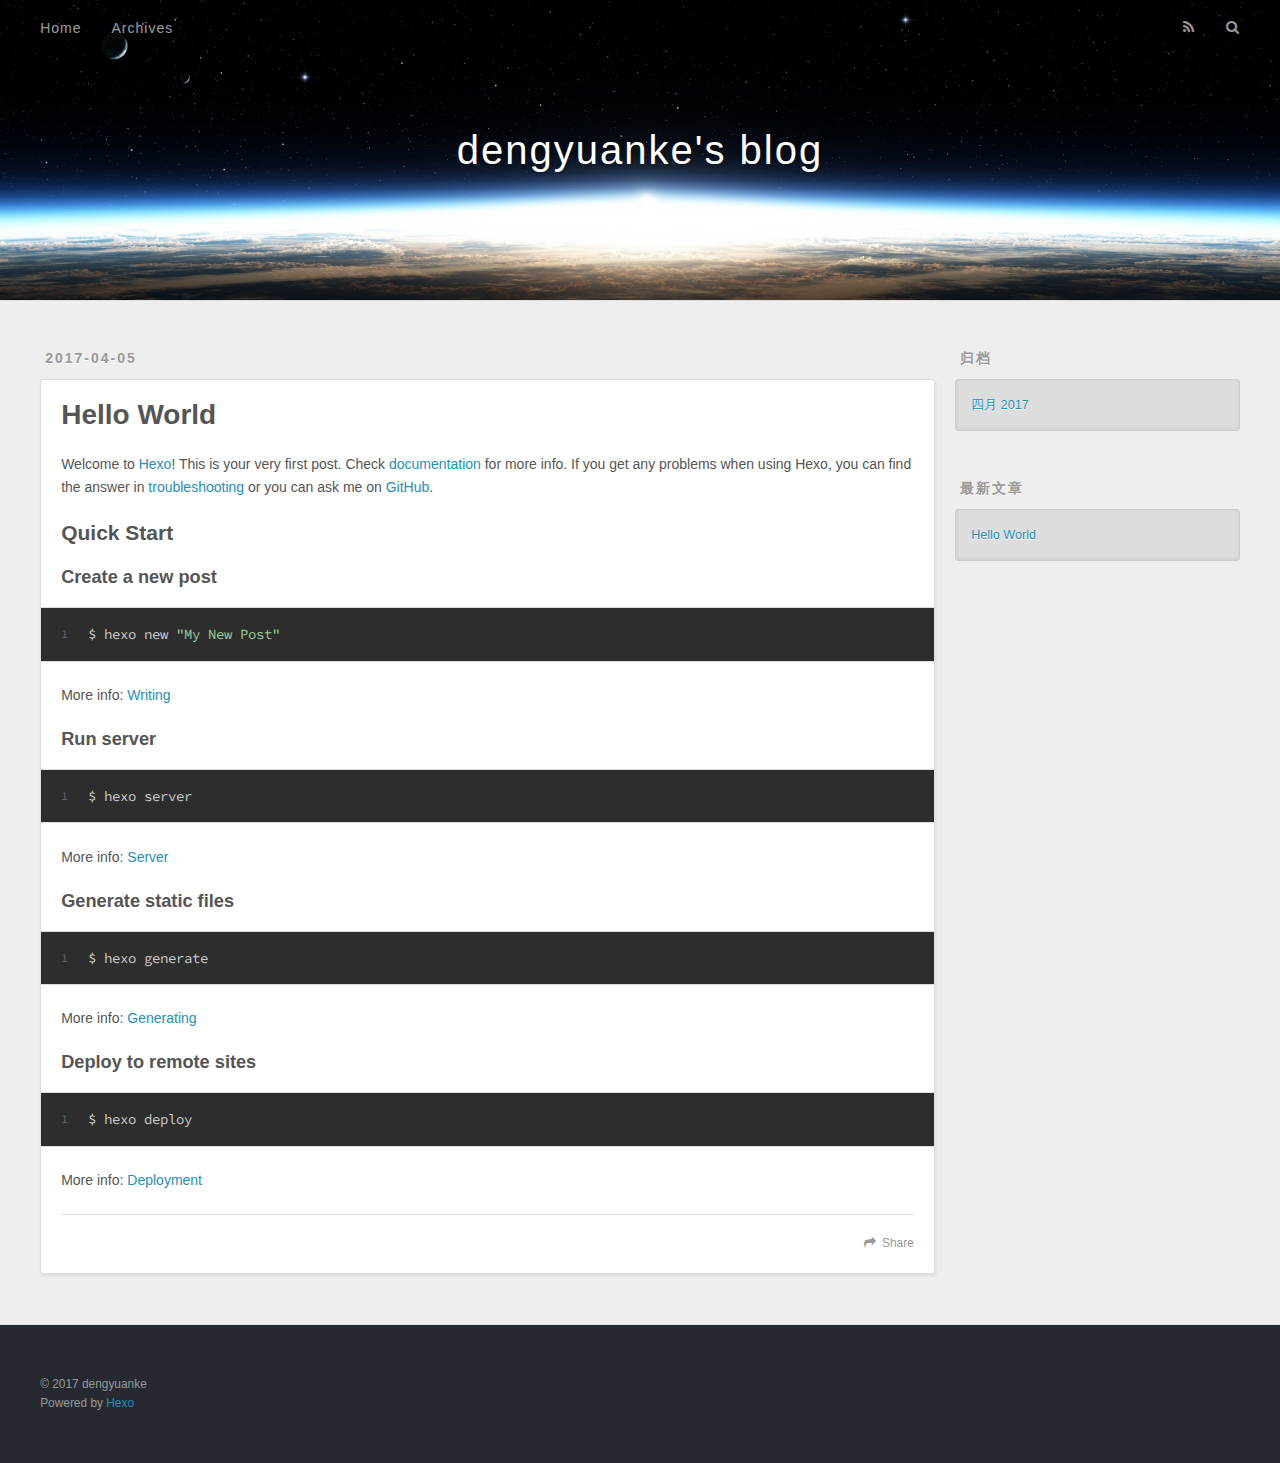
==== index.html @ 8c896b86 "Site updated: 2017-04-06 09:21:18" ====
<!DOCTYPE html>
<html>
<head>
  <meta charset="utf-8">
  
  <title>dengyuanke&#39;s blog</title>
  <meta name="viewport" content="width=device-width, initial-scale=1, maximum-scale=1">
  <meta property="og:type" content="website">
<meta property="og:title" content="dengyuanke's blog">
<meta property="og:url" content="http://yoursite.com/index.html">
<meta property="og:site_name" content="dengyuanke's blog">
<meta name="twitter:card" content="summary">
<meta name="twitter:title" content="dengyuanke's blog">
  
    <link rel="alternate" href="/atom.xml" title="dengyuanke&#39;s blog" type="application/atom+xml">
  
  
    <link rel="icon" href="/favicon.png">
  
  
    <link href="//fonts.googleapis.com/css?family=Source+Code+Pro" rel="stylesheet" type="text/css">
  
  <link rel="stylesheet" href="/css/style.css">
  

</head>

<body>
  <div id="container">
    <div id="wrap">
      <header id="header">
  <div id="banner"></div>
  <div id="header-outer" class="outer">
    <div id="header-title" class="inner">
      <h1 id="logo-wrap">
        <a href="/" id="logo">dengyuanke&#39;s blog</a>
      </h1>
      
    </div>
    <div id="header-inner" class="inner">
      <nav id="main-nav">
        <a id="main-nav-toggle" class="nav-icon"></a>
        
          <a class="main-nav-link" href="/">Home</a>
        
          <a class="main-nav-link" href="/archives">Archives</a>
        
      </nav>
      <nav id="sub-nav">
        
          <a id="nav-rss-link" class="nav-icon" href="/atom.xml" title="RSS Feed"></a>
        
        <a id="nav-search-btn" class="nav-icon" title="搜索"></a>
      </nav>
      <div id="search-form-wrap">
        <form action="//google.com/search" method="get" accept-charset="UTF-8" class="search-form"><input type="search" name="q" class="search-form-input" placeholder="Search"><button type="submit" class="search-form-submit">&#xF002;</button><input type="hidden" name="sitesearch" value="http://yoursite.com"></form>
      </div>
    </div>
  </div>
</header>
      <div class="outer">
        <section id="main">
  
    <article id="post-hello-world" class="article article-type-post" itemscope itemprop="blogPost">
  <div class="article-meta">
    <a href="/2017/04/05/hello-world/" class="article-date">
  <time datetime="2017-04-05T07:51:53.000Z" itemprop="datePublished">2017-04-05</time>
</a>
    
  </div>
  <div class="article-inner">
    
    
      <header class="article-header">
        
  
    <h1 itemprop="name">
      <a class="article-title" href="/2017/04/05/hello-world/">Hello World</a>
    </h1>
  

      </header>
    
    <div class="article-entry" itemprop="articleBody">
      
        <p>Welcome to <a href="https://hexo.io/" target="_blank" rel="external">Hexo</a>! This is your very first post. Check <a href="https://hexo.io/docs/" target="_blank" rel="external">documentation</a> for more info. If you get any problems when using Hexo, you can find the answer in <a href="https://hexo.io/docs/troubleshooting.html" target="_blank" rel="external">troubleshooting</a> or you can ask me on <a href="https://github.com/hexojs/hexo/issues" target="_blank" rel="external">GitHub</a>.</p>
<h2 id="Quick-Start"><a href="#Quick-Start" class="headerlink" title="Quick Start"></a>Quick Start</h2><h3 id="Create-a-new-post"><a href="#Create-a-new-post" class="headerlink" title="Create a new post"></a>Create a new post</h3><figure class="highlight bash"><table><tr><td class="gutter"><pre><div class="line">1</div></pre></td><td class="code"><pre><div class="line">$ hexo new <span class="string">"My New Post"</span></div></pre></td></tr></table></figure>
<p>More info: <a href="https://hexo.io/docs/writing.html" target="_blank" rel="external">Writing</a></p>
<h3 id="Run-server"><a href="#Run-server" class="headerlink" title="Run server"></a>Run server</h3><figure class="highlight bash"><table><tr><td class="gutter"><pre><div class="line">1</div></pre></td><td class="code"><pre><div class="line">$ hexo server</div></pre></td></tr></table></figure>
<p>More info: <a href="https://hexo.io/docs/server.html" target="_blank" rel="external">Server</a></p>
<h3 id="Generate-static-files"><a href="#Generate-static-files" class="headerlink" title="Generate static files"></a>Generate static files</h3><figure class="highlight bash"><table><tr><td class="gutter"><pre><div class="line">1</div></pre></td><td class="code"><pre><div class="line">$ hexo generate</div></pre></td></tr></table></figure>
<p>More info: <a href="https://hexo.io/docs/generating.html" target="_blank" rel="external">Generating</a></p>
<h3 id="Deploy-to-remote-sites"><a href="#Deploy-to-remote-sites" class="headerlink" title="Deploy to remote sites"></a>Deploy to remote sites</h3><figure class="highlight bash"><table><tr><td class="gutter"><pre><div class="line">1</div></pre></td><td class="code"><pre><div class="line">$ hexo deploy</div></pre></td></tr></table></figure>
<p>More info: <a href="https://hexo.io/docs/deployment.html" target="_blank" rel="external">Deployment</a></p>

      
    </div>
    <footer class="article-footer">
      <a data-url="http://yoursite.com/2017/04/05/hello-world/" data-id="cj14oiwhb0000ci9p1jwxbel7" class="article-share-link">Share</a>
      
      
    </footer>
  </div>
  
</article>


  

</section>
        
          <aside id="sidebar">
  
    

  
    

  
    
  
    
  <div class="widget-wrap">
    <h3 class="widget-title">归档</h3>
    <div class="widget">
      <ul class="archive-list"><li class="archive-list-item"><a class="archive-list-link" href="/archives/2017/04/">四月 2017</a></li></ul>
    </div>
  </div>


  
    
  <div class="widget-wrap">
    <h3 class="widget-title">最新文章</h3>
    <div class="widget">
      <ul>
        
          <li>
            <a href="/2017/04/05/hello-world/">Hello World</a>
          </li>
        
      </ul>
    </div>
  </div>

  
</aside>
        
      </div>
      <footer id="footer">
  
  <div class="outer">
    <div id="footer-info" class="inner">
      &copy; 2017 dengyuanke<br>
      Powered by <a href="http://hexo.io/" target="_blank">Hexo</a>
    </div>
  </div>
</footer>
    </div>
    <nav id="mobile-nav">
  
    <a href="/" class="mobile-nav-link">Home</a>
  
    <a href="/archives" class="mobile-nav-link">Archives</a>
  
</nav>
    

<script src="//ajax.googleapis.com/ajax/libs/jquery/2.0.3/jquery.min.js"></script>


  <link rel="stylesheet" href="/fancybox/jquery.fancybox.css">
  <script src="/fancybox/jquery.fancybox.pack.js"></script>


<script src="/js/script.js"></script>

  </div>
</body>
</html>
---- css/style.css ----
body {
  width: 100%;
}
body:before,
body:after {
  content: "";
  display: table;
}
body:after {
  clear: both;
}
html,
body,
div,
span,
applet,
object,
iframe,
h1,
h2,
h3,
h4,
h5,
h6,
p,
blockquote,
pre,
a,
abbr,
acronym,
address,
big,
cite,
code,
del,
dfn,
em,
img,
ins,
kbd,
q,
s,
samp,
small,
strike,
strong,
sub,
sup,
tt,
var,
dl,
dt,
dd,
ol,
ul,
li,
fieldset,
form,
label,
legend,
table,
caption,
tbody,
tfoot,
thead,
tr,
th,
td {
  margin: 0;
  padding: 0;
  border: 0;
  outline: 0;
  font-weight: inherit;
  font-style: inherit;
  font-family: inherit;
  font-size: 100%;
  vertical-align: baseline;
}
body {
  line-height: 1;
  color: #000;
  background: #fff;
}
ol,
ul {
  list-style: none;
}
table {
  border-collapse: separate;
  border-spacing: 0;
  vertical-align: middle;
}
caption,
th,
td {
  text-align: left;
  font-weight: normal;
  vertical-align: middle;
}
a img {
  border: none;
}
input,
button {
  margin: 0;
  padding: 0;
}
input::-moz-focus-inner,
button::-moz-focus-inner {
  border: 0;
  padding: 0;
}
@font-face {
  font-family: FontAwesome;
  font-style: normal;
  font-weight: normal;
  src: url("fonts/fontawesome-webfont.eot?v=#4.0.3");
  src: url("fonts/fontawesome-webfont.eot?#iefix&v=#4.0.3") format("embedded-opentype"), url("fonts/fontawesome-webfont.woff?v=#4.0.3") format("woff"), url("fonts/fontawesome-webfont.ttf?v=#4.0.3") format("truetype"), url("fonts/fontawesome-webfont.svg#fontawesomeregular?v=#4.0.3") format("svg");
}
html,
body,
#container {
  height: 100%;
}
body {
  background: #eee;
  font: 14px "Helvetica Neue", Helvetica, Arial, sans-serif;
  -webkit-text-size-adjust: 100%;
}
.outer {
  max-width: 1220px;
  margin: 0 auto;
  padding: 0 20px;
}
.outer:before,
.outer:after {
  content: "";
  display: table;
}
.outer:after {
  clear: both;
}
.inner {
  display: inline;
  float: left;
  width: 98.33333333333333%;
  margin: 0 0.833333333333333%;
}
.left,
.alignleft {
  float: left;
}
.right,
.alignright {
  float: right;
}
.clear {
  clear: both;
}
#container {
  position: relative;
}
.mobile-nav-on {
  overflow: hidden;
}
#wrap {
  height: 100%;
  width: 100%;
  position: absolute;
  top: 0;
  left: 0;
  -webkit-transition: 0.2s ease-out;
  -moz-transition: 0.2s ease-out;
  -ms-transition: 0.2s ease-out;
  transition: 0.2s ease-out;
  z-index: 1;
  background: #eee;
}
.mobile-nav-on #wrap {
  left: 280px;
}
@media screen and (min-width: 768px) {
  #main {
    display: inline;
    float: left;
    width: 73.33333333333333%;
    margin: 0 0.833333333333333%;
  }
}
.article-date,
.article-category-link,
.archive-year,
.widget-title {
  text-decoration: none;
  text-transform: uppercase;
  letter-spacing: 2px;
  color: #999;
  margin-bottom: 1em;
  margin-left: 5px;
  line-height: 1em;
  text-shadow: 0 1px #fff;
  font-weight: bold;
}
.article-inner,
.archive-article-inner {
  background: #fff;
  -webkit-box-shadow: 1px 2px 3px #ddd;
  box-shadow: 1px 2px 3px #ddd;
  border: 1px solid #ddd;
  border-radius: 3px;
}
.article-entry h1,
.widget h1 {
  font-size: 2em;
}
.article-entry h2,
.widget h2 {
  font-size: 1.5em;
}
.article-entry h3,
.widget h3 {
  font-size: 1.3em;
}
.article-entry h4,
.widget h4 {
  font-size: 1.2em;
}
.article-entry h5,
.widget h5 {
  font-size: 1em;
}
.article-entry h6,
.widget h6 {
  font-size: 1em;
  color: #999;
}
.article-entry hr,
.widget hr {
  border: 1px dashed #ddd;
}
.article-entry strong,
.widget strong {
  font-weight: bold;
}
.article-entry em,
.widget em,
.article-entry cite,
.widget cite {
  font-style: italic;
}
.article-entry sup,
.widget sup,
.article-entry sub,
.widget sub {
  font-size: 0.75em;
  line-height: 0;
  position: relative;
  vertical-align: baseline;
}
.article-entry sup,
.widget sup {
  top: -0.5em;
}
.article-entry sub,
.widget sub {
  bottom: -0.2em;
}
.article-entry small,
.widget small {
  font-size: 0.85em;
}
.article-entry acronym,
.widget acronym,
.article-entry abbr,
.widget abbr {
  border-bottom: 1px dotted;
}
.article-entry ul,
.widget ul,
.article-entry ol,
.widget ol,
.article-entry dl,
.widget dl {
  margin: 0 20px;
  line-height: 1.6em;
}
.article-entry ul ul,
.widget ul ul,
.article-entry ol ul,
.widget ol ul,
.article-entry ul ol,
.widget ul ol,
.article-entry ol ol,
.widget ol ol {
  margin-top: 0;
  margin-bottom: 0;
}
.article-entry ul,
.widget ul {
  list-style: disc;
}
.article-entry ol,
.widget ol {
  list-style: decimal;
}
.article-entry dt,
.widget dt {
  font-weight: bold;
}
#header {
  height: 300px;
  position: relative;
  border-bottom: 1px solid #ddd;
}
#header:before,
#header:after {
  content: "";
  position: absolute;
  left: 0;
  right: 0;
  height: 40px;
}
#header:before {
  top: 0;
  background: -webkit-linear-gradient(rgba(0,0,0,0.2), transparent);
  background: -moz-linear-gradient(rgba(0,0,0,0.2), transparent);
  background: -ms-linear-gradient(rgba(0,0,0,0.2), transparent);
  background: linear-gradient(rgba(0,0,0,0.2), transparent);
}
#header:after {
  bottom: 0;
  background: -webkit-linear-gradient(transparent, rgba(0,0,0,0.2));
  background: -moz-linear-gradient(transparent, rgba(0,0,0,0.2));
  background: -ms-linear-gradient(transparent, rgba(0,0,0,0.2));
  background: linear-gradient(transparent, rgba(0,0,0,0.2));
}
#header-outer {
  height: 100%;
  position: relative;
}
#header-inner {
  position: relative;
  overflow: hidden;
}
#banner {
  position: absolute;
  top: 0;
  left: 0;
  width: 100%;
  height: 100%;
  background: url("images/banner.jpg") center #000;
  -webkit-background-size: cover;
  -moz-background-size: cover;
  background-size: cover;
  z-index: -1;
}
#header-title {
  text-align: center;
  height: 40px;
  position: absolute;
  top: 50%;
  left: 0;
  margin-top: -20px;
}
#logo,
#subtitle {
  text-decoration: none;
  color: #fff;
  font-weight: 300;
  text-shadow: 0 1px 4px rgba(0,0,0,0.3);
}
#logo {
  font-size: 40px;
  line-height: 40px;
  letter-spacing: 2px;
}
#subtitle {
  font-size: 16px;
  line-height: 16px;
  letter-spacing: 1px;
}
#subtitle-wrap {
  margin-top: 16px;
}
#main-nav {
  float: left;
  margin-left: -15px;
}
.nav-icon,
.main-nav-link {
  float: left;
  color: #fff;
  opacity: 0.6;
  text-decoration: none;
  text-shadow: 0 1px rgba(0,0,0,0.2);
  -webkit-transition: opacity 0.2s;
  -moz-transition: opacity 0.2s;
  -ms-transition: opacity 0.2s;
  transition: opacity 0.2s;
  display: block;
  padding: 20px 15px;
}
.nav-icon:hover,
.main-nav-link:hover {
  opacity: 1;
}
.nav-icon {
  font-family: FontAwesome;
  text-align: center;
  font-size: 14px;
  width: 14px;
  height: 14px;
  padding: 20px 15px;
  position: relative;
  cursor: pointer;
}
.main-nav-link {
  font-weight: 300;
  letter-spacing: 1px;
}
@media screen and (max-width: 479px) {
  .main-nav-link {
    display: none;
  }
}
#main-nav-toggle {
  display: none;
}
#main-nav-toggle:before {
  content: "\f0c9";
}
@media screen and (max-width: 479px) {
  #main-nav-toggle {
    display: block;
  }
}
#sub-nav {
  float: right;
  margin-right: -15px;
}
#nav-rss-link:before {
  content: "\f09e";
}
#nav-search-btn:before {
  content: "\f002";
}
#search-form-wrap {
  position: absolute;
  top: 15px;
  width: 150px;
  height: 30px;
  right: -150px;
  opacity: 0;
  -webkit-transition: 0.2s ease-out;
  -moz-transition: 0.2s ease-out;
  -ms-transition: 0.2s ease-out;
  transition: 0.2s ease-out;
}
#search-form-wrap.on {
  opacity: 1;
  right: 0;
}
@media screen and (max-width: 479px) {
  #search-form-wrap {
    width: 100%;
    right: -100%;
  }
}
.search-form {
  position: absolute;
  top: 0;
  left: 0;
  right: 0;
  background: #fff;
  padding: 5px 15px;
  border-radius: 15px;
  -webkit-box-shadow: 0 0 10px rgba(0,0,0,0.3);
  box-shadow: 0 0 10px rgba(0,0,0,0.3);
}
.search-form-input {
  border: none;
  background: none;
  color: #555;
  width: 100%;
  font: 13px "Helvetica Neue", Helvetica, Arial, sans-serif;
  outline: none;
}
.search-form-input::-webkit-search-results-decoration,
.search-form-input::-webkit-search-cancel-button {
  -webkit-appearance: none;
}
.search-form-submit {
  position: absolute;
  top: 50%;
  right: 10px;
  margin-top: -7px;
  font: 13px FontAwesome;
  border: none;
  background: none;
  color: #bbb;
  cursor: pointer;
}
.search-form-submit:hover,
.search-form-submit:focus {
  color: #777;
}
.article {
  margin: 50px 0;
}
.article-inner {
  overflow: hidden;
}
.article-meta:before,
.article-meta:after {
  content: "";
  display: table;
}
.article-meta:after {
  clear: both;
}
.article-date {
  float: left;
}
.article-category {
  float: left;
  line-height: 1em;
  color: #ccc;
  text-shadow: 0 1px #fff;
  margin-left: 8px;
}
.article-category:before {
  content: "\2022";
}
.article-category-link {
  margin: 0 12px 1em;
}
.article-header {
  padding: 20px 20px 0;
}
.article-title {
  text-decoration: none;
  font-size: 2em;
  font-weight: bold;
  color: #555;
  line-height: 1.1em;
  -webkit-transition: color 0.2s;
  -moz-transition: color 0.2s;
  -ms-transition: color 0.2s;
  transition: color 0.2s;
}
a.article-title:hover {
  color: #258fb8;
}
.article-entry {
  color: #555;
  padding: 0 20px;
}
.article-entry:before,
.article-entry:after {
  content: "";
  display: table;
}
.article-entry:after {
  clear: both;
}
.article-entry p,
.article-entry table {
  line-height: 1.6em;
  margin: 1.6em 0;
}
.article-entry h1,
.article-entry h2,
.article-entry h3,
.article-entry h4,
.article-entry h5,
.article-entry h6 {
  font-weight: bold;
}
.article-entry h1,
.article-entry h2,
.article-entry h3,
.article-entry h4,
.article-entry h5,
.article-entry h6 {
  line-height: 1.1em;
  margin: 1.1em 0;
}
.article-entry a {
  color: #258fb8;
  text-decoration: none;
}
.article-entry a:hover {
  text-decoration: underline;
}
.article-entry ul,
.article-entry ol,
.article-entry dl {
  margin-top: 1.6em;
  margin-bottom: 1.6em;
}
.article-entry img,
.article-entry video {
  max-width: 100%;
  height: auto;
  display: block;
  margin: auto;
}
.article-entry iframe {
  border: none;
}
.article-entry table {
  width: 100%;
  border-collapse: collapse;
  border-spacing: 0;
}
.article-entry th {
  font-weight: bold;
  border-bottom: 3px solid #ddd;
  padding-bottom: 0.5em;
}
.article-entry td {
  border-bottom: 1px solid #ddd;
  padding: 10px 0;
}
.article-entry blockquote {
  font-family: Georgia, "Times New Roman", serif;
  font-size: 1.4em;
  margin: 1.6em 20px;
  text-align: center;
}
.article-entry blockquote footer {
  font-size: 14px;
  margin: 1.6em 0;
  font-family: "Helvetica Neue", Helvetica, Arial, sans-serif;
}
.article-entry blockquote footer cite:before {
  content: "—";
  padding: 0 0.5em;
}
.article-entry .pullquote {
  text-align: left;
  width: 45%;
  margin: 0;
}
.article-entry .pullquote.left {
  margin-left: 0.5em;
  margin-right: 1em;
}
.article-entry .pullquote.right {
  margin-right: 0.5em;
  margin-left: 1em;
}
.article-entry .caption {
  color: #999;
  display: block;
  font-size: 0.9em;
  margin-top: 0.5em;
  position: relative;
  text-align: center;
}
.article-entry .video-container {
  position: relative;
  padding-top: 56.25%;
  height: 0;
  overflow: hidden;
}
.article-entry .video-container iframe,
.article-entry .video-container object,
.article-entry .video-container embed {
  position: absolute;
  top: 0;
  left: 0;
  width: 100%;
  height: 100%;
  margin-top: 0;
}
.article-more-link a {
  display: inline-block;
  line-height: 1em;
  padding: 6px 15px;
  border-radius: 15px;
  background: #eee;
  color: #999;
  text-shadow: 0 1px #fff;
  text-decoration: none;
}
.article-more-link a:hover {
  background: #258fb8;
  color: #fff;
  text-decoration: none;
  text-shadow: 0 1px #1e7293;
}
.article-footer {
  font-size: 0.85em;
  line-height: 1.6em;
  border-top: 1px solid #ddd;
  padding-top: 1.6em;
  margin: 0 20px 20px;
}
.article-footer:before,
.article-footer:after {
  content: "";
  display: table;
}
.article-footer:after {
  clear: both;
}
.article-footer a {
  color: #999;
  text-decoration: none;
}
.article-footer a:hover {
  color: #555;
}
.article-tag-list-item {
  float: left;
  margin-right: 10px;
}
.article-tag-list-link:before {
  content: "#";
}
.article-comment-link {
  float: right;
}
.article-comment-link:before {
  content: "\f075";
  font-family: FontAwesome;
  padding-right: 8px;
}
.article-share-link {
  cursor: pointer;
  float: right;
  margin-left: 20px;
}
.article-share-link:before {
  content: "\f064";
  font-family: FontAwesome;
  padding-right: 6px;
}
#article-nav {
  position: relative;
}
#article-nav:before,
#article-nav:after {
  content: "";
  display: table;
}
#article-nav:after {
  clear: both;
}
@media screen and (min-width: 768px) {
  #article-nav {
    margin: 50px 0;
  }
  #article-nav:before {
    width: 8px;
    height: 8px;
    position: absolute;
    top: 50%;
    left: 50%;
    margin-top: -4px;
    margin-left: -4px;
    content: "";
    border-radius: 50%;
    background: #ddd;
    -webkit-box-shadow: 0 1px 2px #fff;
    box-shadow: 0 1px 2px #fff;
  }
}
.article-nav-link-wrap {
  text-decoration: none;
  text-shadow: 0 1px #fff;
  color: #999;
  -webkit-box-sizing: border-box;
  -moz-box-sizing: border-box;
  box-sizing: border-box;
  margin-top: 50px;
  text-align: center;
  display: block;
}
.article-nav-link-wrap:hover {
  color: #555;
}
@media screen and (min-width: 768px) {
  .article-nav-link-wrap {
    width: 50%;
    margin-top: 0;
  }
}
@media screen and (min-width: 768px) {
  #article-nav-newer {
    float: left;
    text-align: right;
    padding-right: 20px;
  }
}
@media screen and (min-width: 768px) {
  #article-nav-older {
    float: right;
    text-align: left;
    padding-left: 20px;
  }
}
.article-nav-caption {
  text-transform: uppercase;
  letter-spacing: 2px;
  color: #ddd;
  line-height: 1em;
  font-weight: bold;
}
#article-nav-newer .article-nav-caption {
  margin-right: -2px;
}
.article-nav-title {
  font-size: 0.85em;
  line-height: 1.6em;
  margin-top: 0.5em;
}
.article-share-box {
  position: absolute;
  display: none;
  background: #fff;
  -webkit-box-shadow: 1px 2px 10px rgba(0,0,0,0.2);
  box-shadow: 1px 2px 10px rgba(0,0,0,0.2);
  border-radius: 3px;
  margin-left: -145px;
  overflow: hidden;
  z-index: 1;
}
.article-share-box.on {
  display: block;
}
.article-share-input {
  width: 100%;
  background: none;
  -webkit-box-sizing: border-box;
  -moz-box-sizing: border-box;
  box-sizing: border-box;
  font: 14px "Helvetica Neue", Helvetica, Arial, sans-serif;
  padding: 0 15px;
  color: #555;
  outline: none;
  border: 1px solid #ddd;
  border-radius: 3px 3px 0 0;
  height: 36px;
  line-height: 36px;
}
.article-share-links {
  background: #eee;
}
.article-share-links:before,
.article-share-links:after {
  content: "";
  display: table;
}
.article-share-links:after {
  clear: both;
}
.article-share-twitter,
.article-share-facebook,
.article-share-pinterest,
.article-share-google {
  width: 50px;
  height: 36px;
  display: block;
  float: left;
  position: relative;
  color: #999;
  text-shadow: 0 1px #fff;
}
.article-share-twitter:before,
.article-share-facebook:before,
.article-share-pinterest:before,
.article-share-google:before {
  font-size: 20px;
  font-family: FontAwesome;
  width: 20px;
  height: 20px;
  position: absolute;
  top: 50%;
  left: 50%;
  margin-top: -10px;
  margin-left: -10px;
  text-align: center;
}
.article-share-twitter:hover,
.article-share-facebook:hover,
.article-share-pinterest:hover,
.article-share-google:hover {
  color: #fff;
}
.article-share-twitter:before {
  content: "\f099";
}
.article-share-twitter:hover {
  background: #00aced;
  text-shadow: 0 1px #008abe;
}
.article-share-facebook:before {
  content: "\f09a";
}
.article-share-facebook:hover {
  background: #3b5998;
  text-shadow: 0 1px #2f477a;
}
.article-share-pinterest:before {
  content: "\f0d2";
}
.article-share-pinterest:hover {
  background: #cb2027;
  text-shadow: 0 1px #a21a1f;
}
.article-share-google:before {
  content: "\f0d5";
}
.article-share-google:hover {
  background: #dd4b39;
  text-shadow: 0 1px #be3221;
}
.article-gallery {
  background: #000;
  position: relative;
}
.article-gallery-photos {
  position: relative;
  overflow: hidden;
}
.article-gallery-img {
  display: none;
  max-width: 100%;
}
.article-gallery-img:first-child {
  display: block;
}
.article-gallery-img.loaded {
  position: absolute;
  display: block;
}
.article-gallery-img img {
  display: block;
  max-width: 100%;
  margin: 0 auto;
}
#comments {
  background: #fff;
  -webkit-box-shadow: 1px 2px 3px #ddd;
  box-shadow: 1px 2px 3px #ddd;
  padding: 20px;
  border: 1px solid #ddd;
  border-radius: 3px;
  margin: 50px 0;
}
#comments a {
  color: #258fb8;
}
.archives-wrap {
  margin: 50px 0;
}
.archives:before,
.archives:after {
  content: "";
  display: table;
}
.archives:after {
  clear: both;
}
.archive-year-wrap {
  margin-bottom: 1em;
}
.archives {
  -webkit-column-gap: 10px;
  -moz-column-gap: 10px;
  column-gap: 10px;
}
@media screen and (min-width: 480px) and (max-width: 767px) {
  .archives {
    -webkit-column-count: 2;
    -moz-column-count: 2;
    column-count: 2;
  }
}
@media screen and (min-width: 768px) {
  .archives {
    -webkit-column-count: 3;
    -moz-column-count: 3;
    column-count: 3;
  }
}
.archive-article {
  -webkit-column-break-inside: avoid;
  page-break-inside: avoid;
  overflow: hidden;
  break-inside: avoid-column;
}
.archive-article-inner {
  padding: 10px;
  margin-bottom: 15px;
}
.archive-article-title {
  text-decoration: none;
  font-weight: bold;
  color: #555;
  -webkit-transition: color 0.2s;
  -moz-transition: color 0.2s;
  -ms-transition: color 0.2s;
  transition: color 0.2s;
  line-height: 1.6em;
}
.archive-article-title:hover {
  color: #258fb8;
}
.archive-article-footer {
  margin-top: 1em;
}
.archive-article-date {
  color: #999;
  text-decoration: none;
  font-size: 0.85em;
  line-height: 1em;
  margin-bottom: 0.5em;
  display: block;
}
#page-nav {
  margin: 50px auto;
  background: #fff;
  -webkit-box-shadow: 1px 2px 3px #ddd;
  box-shadow: 1px 2px 3px #ddd;
  border: 1px solid #ddd;
  border-radius: 3px;
  text-align: center;
  color: #999;
  overflow: hidden;
}
#page-nav:before,
#page-nav:after {
  content: "";
  display: table;
}
#page-nav:after {
  clear: both;
}
#page-nav a,
#page-nav span {
  padding: 10px 20px;
  line-height: 1;
  height: 2ex;
}
#page-nav a {
  color: #999;
  text-decoration: none;
}
#page-nav a:hover {
  background: #999;
  color: #fff;
}
#page-nav .prev {
  float: left;
}
#page-nav .next {
  float: right;
}
#page-nav .page-number {
  display: inline-block;
}
@media screen and (max-width: 479px) {
  #page-nav .page-number {
    display: none;
  }
}
#page-nav .current {
  color: #555;
  font-weight: bold;
}
#page-nav .space {
  color: #ddd;
}
#footer {
  background: #262a30;
  padding: 50px 0;
  border-top: 1px solid #ddd;
  color: #999;
}
#footer a {
  color: #258fb8;
  text-decoration: none;
}
#footer a:hover {
  text-decoration: underline;
}
#footer-info {
  line-height: 1.6em;
  font-size: 0.85em;
}
.article-entry pre,
.article-entry .highlight {
  background: #2d2d2d;
  margin: 0 -20px;
  padding: 15px 20px;
  border-style: solid;
  border-color: #ddd;
  border-width: 1px 0;
  overflow: auto;
  color: #ccc;
  line-height: 22.400000000000002px;
}
.article-entry .highlight .gutter pre,
.article-entry .gist .gist-file .gist-data .line-numbers {
  color: #666;
  font-size: 0.85em;
}
.article-entry pre,
.article-entry code {
  font-family: "Source Code Pro", Consolas, Monaco, Menlo, Consolas, monospace;
}
.article-entry code {
  background: #eee;
  text-shadow: 0 1px #fff;
  padding: 0 0.3em;
}
.article-entry pre code {
  background: none;
  text-shadow: none;
  padding: 0;
}
.article-entry .highlight pre {
  border: none;
  margin: 0;
  padding: 0;
}
.article-entry .highlight table {
  margin: 0;
  width: auto;
}
.article-entry .highlight td {
  border: none;
  padding: 0;
}
.article-entry .highlight figcaption {
  font-size: 0.85em;
  color: #999;
  line-height: 1em;
  margin-bottom: 1em;
}
.article-entry .highlight figcaption:before,
.article-entry .highlight figcaption:after {
  content: "";
  display: table;
}
.article-entry .highlight figcaption:after {
  clear: both;
}
.article-entry .highlight figcaption a {
  float: right;
}
.article-entry .highlight .gutter pre {
  text-align: right;
  padding-right: 20px;
}
.article-entry .highlight .line {
  height: 22.400000000000002px;
}
.article-entry .highlight .line.marked {
  background: #515151;
}
.article-entry .gist {
  margin: 0 -20px;
  border-style: solid;
  border-color: #ddd;
  border-width: 1px 0;
  background: #2d2d2d;
  padding: 15px 20px 15px 0;
}
.article-entry .gist .gist-file {
  border: none;
  font-family: "Source Code Pro", Consolas, Monaco, Menlo, Consolas, monospace;
  margin: 0;
}
.article-entry .gist .gist-file .gist-data {
  background: none;
  border: none;
}
.article-entry .gist .gist-file .gist-data .line-numbers {
  background: none;
  border: none;
  padding: 0 20px 0 0;
}
.article-entry .gist .gist-file .gist-data .line-data {
  padding: 0 !important;
}
.article-entry .gist .gist-file .highlight {
  margin: 0;
  padding: 0;
  border: none;
}
.article-entry .gist .gist-file .gist-meta {
  background: #2d2d2d;
  color: #999;
  font: 0.85em "Helvetica Neue", Helvetica, Arial, sans-serif;
  text-shadow: 0 0;
  padding: 0;
  margin-top: 1em;
  margin-left: 20px;
}
.article-entry .gist .gist-file .gist-meta a {
  color: #258fb8;
  font-weight: normal;
}
.article-entry .gist .gist-file .gist-meta a:hover {
  text-decoration: underline;
}
pre .comment,
pre .title {
  color: #999;
}
pre .variable,
pre .attribute,
pre .tag,
pre .regexp,
pre .ruby .constant,
pre .xml .tag .title,
pre .xml .pi,
pre .xml .doctype,
pre .html .doctype,
pre .css .id,
pre .css .class,
pre .css .pseudo {
  color: #f2777a;
}
pre .number,
pre .preprocessor,
pre .built_in,
pre .literal,
pre .params,
pre .constant {
  color: #f99157;
}
pre .class,
pre .ruby .class .title,
pre .css .rules .attribute {
  color: #9c9;
}
pre .string,
pre .value,
pre .inheritance,
pre .header,
pre .ruby .symbol,
pre .xml .cdata {
  color: #9c9;
}
pre .css .hexcolor {
  color: #6cc;
}
pre .function,
pre .python .decorator,
pre .python .title,
pre .ruby .function .title,
pre .ruby .title .keyword,
pre .perl .sub,
pre .javascript .title,
pre .coffeescript .title {
  color: #69c;
}
pre .keyword,
pre .javascript .function {
  color: #c9c;
}
@media screen and (max-width: 479px) {
  #mobile-nav {
    position: absolute;
    top: 0;
    left: 0;
    width: 280px;
    height: 100%;
    background: #191919;
    border-right: 1px solid #fff;
  }
}
@media screen and (max-width: 479px) {
  .mobile-nav-link {
    display: block;
    color: #999;
    text-decoration: none;
    padding: 15px 20px;
    font-weight: bold;
  }
  .mobile-nav-link:hover {
    color: #fff;
  }
}
@media screen and (min-width: 768px) {
  #sidebar {
    display: inline;
    float: left;
    width: 23.333333333333332%;
    margin: 0 0.833333333333333%;
  }
}
.widget-wrap {
  margin: 50px 0;
}
.widget {
  color: #777;
  text-shadow: 0 1px #fff;
  background: #ddd;
  -webkit-box-shadow: 0 -1px 4px #ccc inset;
  box-shadow: 0 -1px 4px #ccc inset;
  border: 1px solid #ccc;
  padding: 15px;
  border-radius: 3px;
}
.widget a {
  color: #258fb8;
  text-decoration: none;
}
.widget a:hover {
  text-decoration: underline;
}
.widget ul ul,
.widget ol ul,
.widget dl ul,
.widget ul ol,
.widget ol ol,
.widget dl ol,
.widget ul dl,
.widget ol dl,
.widget dl dl {
  margin-left: 15px;
  list-style: disc;
}
.widget {
  line-height: 1.6em;
  word-wrap: break-word;
  font-size: 0.9em;
}
.widget ul,
.widget ol {
  list-style: none;
  margin: 0;
}
.widget ul ul,
.widget ol ul,
.widget ul ol,
.widget ol ol {
  margin: 0 20px;
}
.widget ul ul,
.widget ol ul {
  list-style: disc;
}
.widget ul ol,
.widget ol ol {
  list-style: decimal;
}
.category-list-count,
.tag-list-count,
.archive-list-count {
  padding-left: 5px;
  color: #999;
  font-size: 0.85em;
}
.category-list-count:before,
.tag-list-count:before,
.archive-list-count:before {
  content: "(";
}
.category-list-count:after,
.tag-list-count:after,
.archive-list-count:after {
  content: ")";
}
.tagcloud a {
  margin-right: 5px;
  display: inline-block;
}
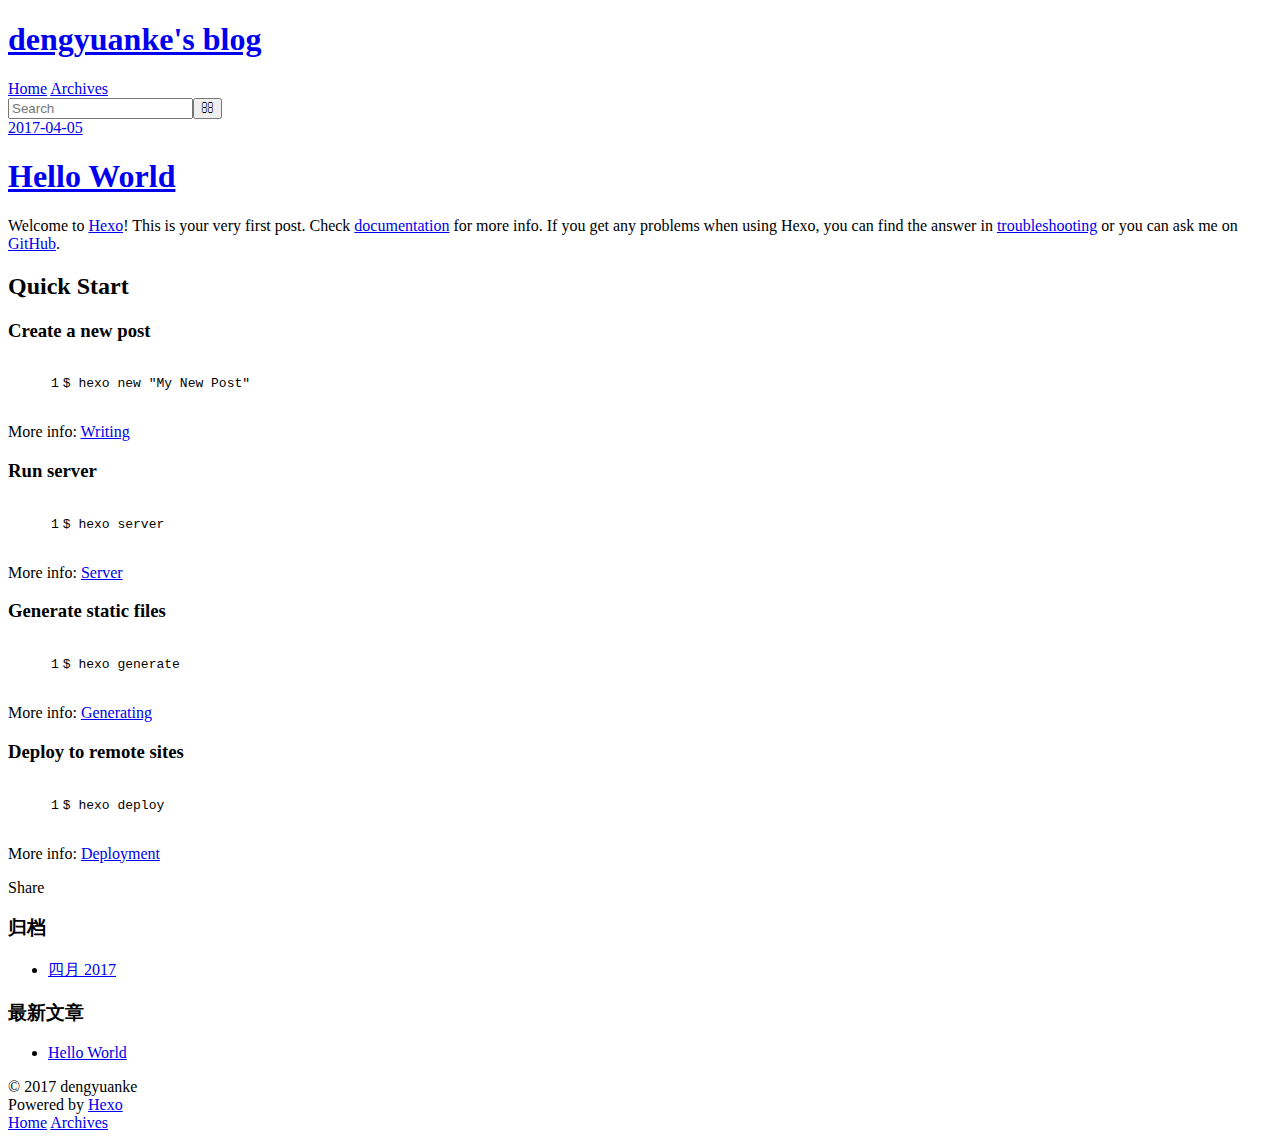
==== commit ed066882: "Site updated: 2017-04-06 10:54:25" ====
--- a/index.html
+++ b/index.html
@@ -20,7 +20,7 @@
   
     <link href="//fonts.googleapis.com/css?family=Source+Code+Pro" rel="stylesheet" type="text/css">
   
-  <link rel="stylesheet" href="/css/style.css">
+  <link rel="stylesheet" href="/blog/css/style.css">
   
 
 </head>
@@ -33,7 +33,7 @@
   <div id="header-outer" class="outer">
     <div id="header-title" class="inner">
       <h1 id="logo-wrap">
-        <a href="/" id="logo">dengyuanke&#39;s blog</a>
+        <a href="/blog/" id="logo">dengyuanke&#39;s blog</a>
       </h1>
       
     </div>
@@ -41,9 +41,9 @@
       <nav id="main-nav">
         <a id="main-nav-toggle" class="nav-icon"></a>
         
-          <a class="main-nav-link" href="/">Home</a>
+          <a class="main-nav-link" href="/blog/">Home</a>
         
-          <a class="main-nav-link" href="/archives">Archives</a>
+          <a class="main-nav-link" href="/blog/archives">Archives</a>
         
       </nav>
       <nav id="sub-nav">
@@ -63,7 +63,7 @@
   
     <article id="post-hello-world" class="article article-type-post" itemscope itemprop="blogPost">
   <div class="article-meta">
-    <a href="/2017/04/05/hello-world/" class="article-date">
+    <a href="/blog/2017/04/05/hello-world/" class="article-date">
   <time datetime="2017-04-05T07:51:53.000Z" itemprop="datePublished">2017-04-05</time>
 </a>
     
@@ -75,7 +75,7 @@
         
   
     <h1 itemprop="name">
-      <a class="article-title" href="/2017/04/05/hello-world/">Hello World</a>
+      <a class="article-title" href="/blog/2017/04/05/hello-world/">Hello World</a>
     </h1>
   
 
@@ -96,7 +96,7 @@
       
     </div>
     <footer class="article-footer">
-      <a data-url="http://yoursite.com/2017/04/05/hello-world/" data-id="cj14oiwhb0000ci9p1jwxbel7" class="article-share-link">Share</a>
+      <a data-url="http://yoursite.com/2017/04/05/hello-world/" data-id="cj15t6t150000wu9ts2yuwhds" class="article-share-link">Share</a>
       
       
     </footer>
@@ -123,7 +123,7 @@
   <div class="widget-wrap">
     <h3 class="widget-title">归档</h3>
     <div class="widget">
-      <ul class="archive-list"><li class="archive-list-item"><a class="archive-list-link" href="/archives/2017/04/">四月 2017</a></li></ul>
+      <ul class="archive-list"><li class="archive-list-item"><a class="archive-list-link" href="/blog/archives/2017/04/">四月 2017</a></li></ul>
     </div>
   </div>
 
@@ -136,7 +136,7 @@
       <ul>
         
           <li>
-            <a href="/2017/04/05/hello-world/">Hello World</a>
+            <a href="/blog/2017/04/05/hello-world/">Hello World</a>
           </li>
         
       </ul>
@@ -159,9 +159,9 @@
     </div>
     <nav id="mobile-nav">
   
-    <a href="/" class="mobile-nav-link">Home</a>
+    <a href="/blog/" class="mobile-nav-link">Home</a>
   
-    <a href="/archives" class="mobile-nav-link">Archives</a>
+    <a href="/blog/archives" class="mobile-nav-link">Archives</a>
   
 </nav>
     
@@ -169,11 +169,11 @@
 <script src="//ajax.googleapis.com/ajax/libs/jquery/2.0.3/jquery.min.js"></script>
 
 
-  <link rel="stylesheet" href="/fancybox/jquery.fancybox.css">
-  <script src="/fancybox/jquery.fancybox.pack.js"></script>
+  <link rel="stylesheet" href="/blog/fancybox/jquery.fancybox.css">
+  <script src="/blog/fancybox/jquery.fancybox.pack.js"></script>
 
 
-<script src="/js/script.js"></script>
+<script src="/blog/js/script.js"></script>
 
   </div>
 </body>
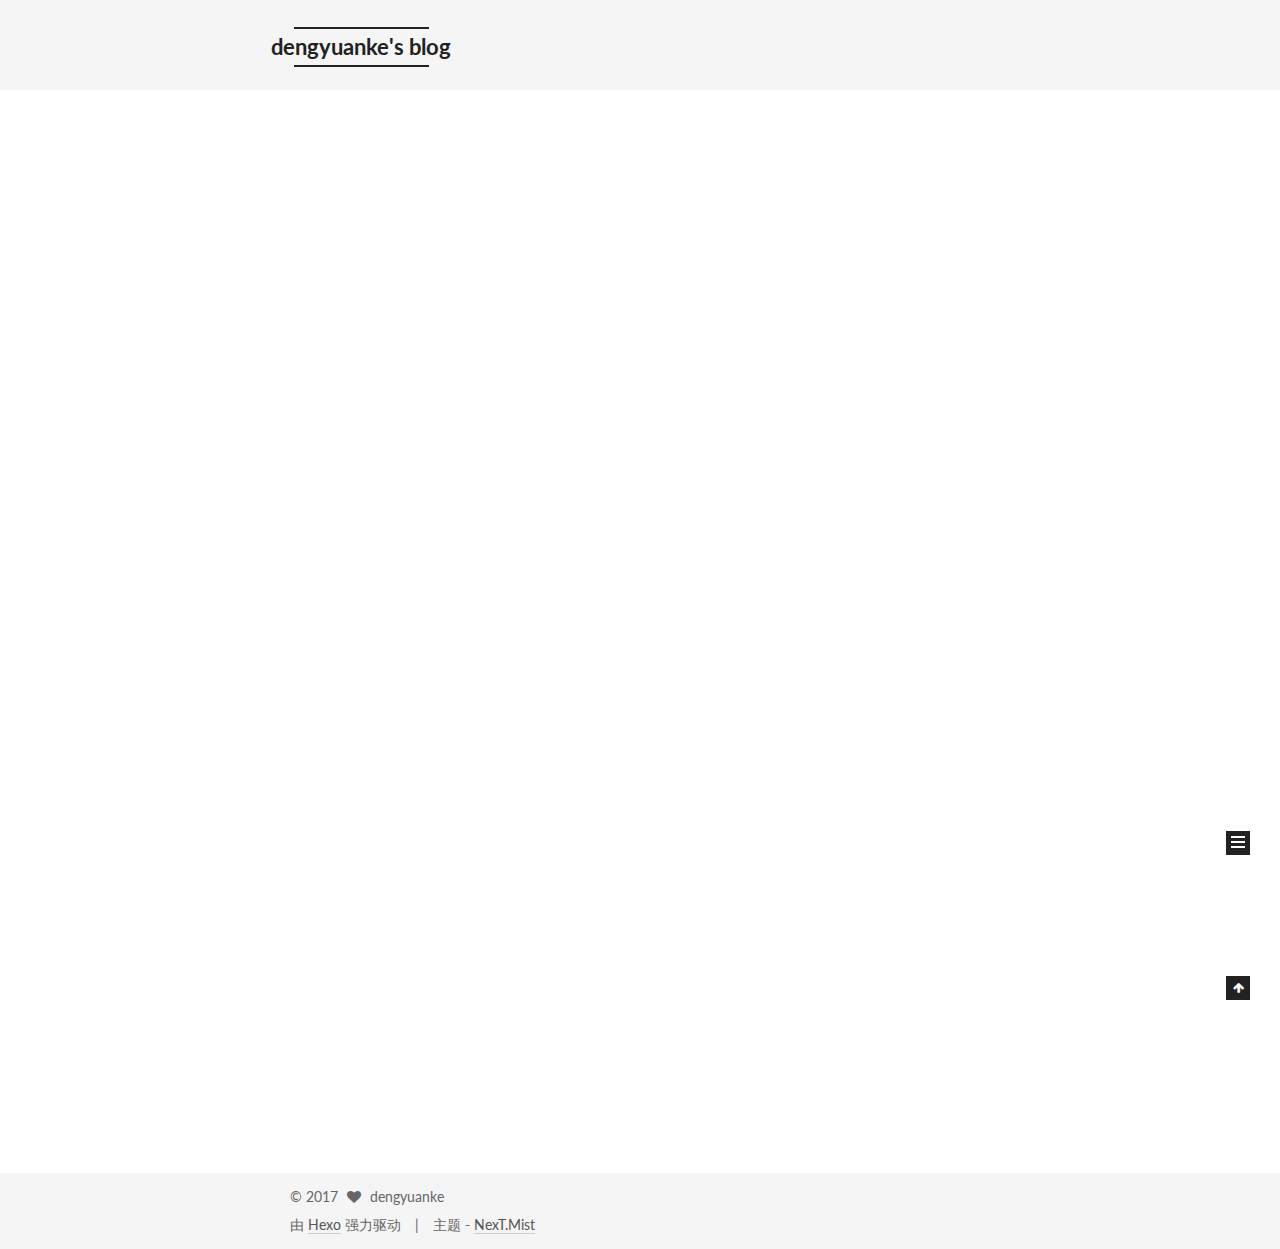
==== commit 4db46ba6: "Site updated: 2017-04-06 13:35:16" ====
--- a/index.html
+++ b/index.html
@@ -1,89 +1,330 @@
-<!DOCTYPE html>
-<html>
+<!doctype html>
+
+
+
+  
+
+
+<html class="theme-next mist use-motion" lang="zh-Hans">
 <head>
-  <meta charset="utf-8">
-  
-  <title>dengyuanke&#39;s blog</title>
-  <meta name="viewport" content="width=device-width, initial-scale=1, maximum-scale=1">
-  <meta property="og:type" content="website">
+  <meta charset="UTF-8"/>
+<meta http-equiv="X-UA-Compatible" content="IE=edge" />
+<meta name="viewport" content="width=device-width, initial-scale=1, maximum-scale=1"/>
+
+
+
+<meta http-equiv="Cache-Control" content="no-transform" />
+<meta http-equiv="Cache-Control" content="no-siteapp" />
+
+
+
+
+
+
+
+
+
+
+
+
+
+
+
+  
+  
+  <link href="/lib/fancybox/source/jquery.fancybox.css?v=2.1.5" rel="stylesheet" type="text/css" />
+
+
+
+
+  
+  
+  
+  
+
+  
+    
+    
+  
+
+  
+
+  
+
+  
+
+  
+
+  
+    
+    
+    <link href="//fonts.googleapis.com/css?family=Lato:300,300italic,400,400italic,700,700italic&subset=latin,latin-ext" rel="stylesheet" type="text/css">
+  
+
+
+
+
+
+
+<link href="/lib/font-awesome/css/font-awesome.min.css?v=4.6.2" rel="stylesheet" type="text/css" />
+
+<link href="/css/main.css?v=5.1.0" rel="stylesheet" type="text/css" />
+
+
+  <meta name="keywords" content="Hexo, NexT" />
+
+
+
+
+
+
+
+
+  <link rel="shortcut icon" type="image/x-icon" href="/favicon.ico?v=5.1.0" />
+
+
+
+
+
+
+<meta property="og:type" content="website">
 <meta property="og:title" content="dengyuanke's blog">
 <meta property="og:url" content="http://yoursite.com/index.html">
 <meta property="og:site_name" content="dengyuanke's blog">
 <meta name="twitter:card" content="summary">
 <meta name="twitter:title" content="dengyuanke's blog">
-  
-    <link rel="alternate" href="/atom.xml" title="dengyuanke&#39;s blog" type="application/atom+xml">
-  
-  
-    <link rel="icon" href="/favicon.png">
-  
-  
-    <link href="//fonts.googleapis.com/css?family=Source+Code+Pro" rel="stylesheet" type="text/css">
-  
-  <link rel="stylesheet" href="/blog/css/style.css">
-  
-
+
+
+
+<script type="text/javascript" id="hexo.configurations">
+  var NexT = window.NexT || {};
+  var CONFIG = {
+    root: '/',
+    scheme: 'Mist',
+    sidebar: {"position":"left","display":"post","offset":12,"offset_float":0,"b2t":false,"scrollpercent":false},
+    fancybox: true,
+    motion: true,
+    duoshuo: {
+      userId: '0',
+      author: '博主'
+    },
+    algolia: {
+      applicationID: '',
+      apiKey: '',
+      indexName: '',
+      hits: {"per_page":10},
+      labels: {"input_placeholder":"Search for Posts","hits_empty":"We didn't find any results for the search: ${query}","hits_stats":"${hits} results found in ${time} ms"}
+    }
+  };
+</script>
+
+
+
+  <link rel="canonical" href="http://yoursite.com/"/>
+
+
+
+
+
+  <title> dengyuanke's blog </title>
 </head>
 
-<body>
-  <div id="container">
-    <div id="wrap">
-      <header id="header">
-  <div id="banner"></div>
-  <div id="header-outer" class="outer">
-    <div id="header-title" class="inner">
-      <h1 id="logo-wrap">
-        <a href="/blog/" id="logo">dengyuanke&#39;s blog</a>
-      </h1>
-      
+<body itemscope itemtype="http://schema.org/WebPage" lang="zh-Hans">
+
+  
+
+
+
+
+
+
+
+
+
+
+
+
+
+
+  
+  
+    
+  
+
+  <div class="container sidebar-position-left 
+   page-home 
+ ">
+    <div class="headband"></div>
+
+    <header id="header" class="header" itemscope itemtype="http://schema.org/WPHeader">
+      <div class="header-inner"><div class="site-brand-wrapper">
+  <div class="site-meta ">
+    
+
+    <div class="custom-logo-site-title">
+      <a href="/"  class="brand" rel="start">
+        <span class="logo-line-before"><i></i></span>
+        <span class="site-title">dengyuanke's blog</span>
+        <span class="logo-line-after"><i></i></span>
+      </a>
     </div>
-    <div id="header-inner" class="inner">
-      <nav id="main-nav">
-        <a id="main-nav-toggle" class="nav-icon"></a>
-        
-          <a class="main-nav-link" href="/blog/">Home</a>
-        
-          <a class="main-nav-link" href="/blog/archives">Archives</a>
-        
-      </nav>
-      <nav id="sub-nav">
-        
-          <a id="nav-rss-link" class="nav-icon" href="/atom.xml" title="RSS Feed"></a>
-        
-        <a id="nav-search-btn" class="nav-icon" title="搜索"></a>
-      </nav>
-      <div id="search-form-wrap">
-        <form action="//google.com/search" method="get" accept-charset="UTF-8" class="search-form"><input type="search" name="q" class="search-form-input" placeholder="Search"><button type="submit" class="search-form-submit">&#xF002;</button><input type="hidden" name="sitesearch" value="http://yoursite.com"></form>
-      </div>
-    </div>
+      
+        <p class="site-subtitle"></p>
+      
   </div>
-</header>
-      <div class="outer">
-        <section id="main">
-  
-    <article id="post-hello-world" class="article article-type-post" itemscope itemprop="blogPost">
-  <div class="article-meta">
-    <a href="/blog/2017/04/05/hello-world/" class="article-date">
-  <time datetime="2017-04-05T07:51:53.000Z" itemprop="datePublished">2017-04-05</time>
-</a>
-    
+
+  <div class="site-nav-toggle">
+    <button>
+      <span class="btn-bar"></span>
+      <span class="btn-bar"></span>
+      <span class="btn-bar"></span>
+    </button>
   </div>
-  <div class="article-inner">
-    
-    
-      <header class="article-header">
-        
-  
-    <h1 itemprop="name">
-      <a class="article-title" href="/blog/2017/04/05/hello-world/">Hello World</a>
-    </h1>
-  
-
+</div>
+
+<nav class="site-nav">
+  
+
+  
+    <ul id="menu" class="menu">
+      
+        
+        <li class="menu-item menu-item-home">
+          <a href="/" rel="section">
+            
+              <i class="menu-item-icon fa fa-fw fa-home"></i> <br />
+            
+            首页
+          </a>
+        </li>
+      
+        
+        <li class="menu-item menu-item-archives">
+          <a href="/archives" rel="section">
+            
+              <i class="menu-item-icon fa fa-fw fa-archive"></i> <br />
+            
+            归档
+          </a>
+        </li>
+      
+        
+        <li class="menu-item menu-item-tags">
+          <a href="/tags" rel="section">
+            
+              <i class="menu-item-icon fa fa-fw fa-tags"></i> <br />
+            
+            标签
+          </a>
+        </li>
+      
+
+      
+    </ul>
+  
+
+  
+</nav>
+
+
+
+ </div>
+    </header>
+
+    <main id="main" class="main">
+      <div class="main-inner">
+        <div class="content-wrap">
+          <div id="content" class="content">
+            
+  <section id="posts" class="posts-expand">
+    
+      
+
+  
+
+  
+  
+  
+
+  <article class="post post-type-normal " itemscope itemtype="http://schema.org/Article">
+    <link itemprop="mainEntityOfPage" href="http://yoursite.com/2017/04/05/hello-world/">
+
+    <span hidden itemprop="author" itemscope itemtype="http://schema.org/Person">
+      <meta itemprop="name" content="dengyuanke">
+      <meta itemprop="description" content="">
+      <meta itemprop="image" content="/images/avatar.gif">
+    </span>
+
+    <span hidden itemprop="publisher" itemscope itemtype="http://schema.org/Organization">
+      <meta itemprop="name" content="dengyuanke's blog">
+    </span>
+
+    
+      <header class="post-header">
+
+        
+        
+          <h1 class="post-title" itemprop="name headline">
+            
+            
+              
+                
+                <a class="post-title-link" href="/2017/04/05/hello-world/" itemprop="url">
+                  Hello World
+                </a>
+              
+            
+          </h1>
+        
+
+        <div class="post-meta">
+          <span class="post-time">
+            
+              <span class="post-meta-item-icon">
+                <i class="fa fa-calendar-o"></i>
+              </span>
+              
+                <span class="post-meta-item-text">发表于</span>
+              
+              <time title="创建于" itemprop="dateCreated datePublished" datetime="2017-04-05T15:51:53+08:00">
+                2017-04-05
+              </time>
+            
+
+            
+
+            
+          </span>
+
+          
+
+          
+            
+          
+
+          
+          
+
+          
+
+          
+
+          
+
+        </div>
       </header>
     
-    <div class="article-entry" itemprop="articleBody">
-      
-        <p>Welcome to <a href="https://hexo.io/" target="_blank" rel="external">Hexo</a>! This is your very first post. Check <a href="https://hexo.io/docs/" target="_blank" rel="external">documentation</a> for more info. If you get any problems when using Hexo, you can find the answer in <a href="https://hexo.io/docs/troubleshooting.html" target="_blank" rel="external">troubleshooting</a> or you can ask me on <a href="https://github.com/hexojs/hexo/issues" target="_blank" rel="external">GitHub</a>.</p>
+
+
+    <div class="post-body" itemprop="articleBody">
+
+      
+      
+
+      
+        
+          
+            <p>Welcome to <a href="https://hexo.io/" target="_blank" rel="external">Hexo</a>! This is your very first post. Check <a href="https://hexo.io/docs/" target="_blank" rel="external">documentation</a> for more info. If you get any problems when using Hexo, you can find the answer in <a href="https://hexo.io/docs/troubleshooting.html" target="_blank" rel="external">troubleshooting</a> or you can ask me on <a href="https://github.com/hexojs/hexo/issues" target="_blank" rel="external">GitHub</a>.</p>
 <h2 id="Quick-Start"><a href="#Quick-Start" class="headerlink" title="Quick Start"></a>Quick Start</h2><h3 id="Create-a-new-post"><a href="#Create-a-new-post" class="headerlink" title="Create a new post"></a>Create a new post</h3><figure class="highlight bash"><table><tr><td class="gutter"><pre><div class="line">1</div></pre></td><td class="code"><pre><div class="line">$ hexo new <span class="string">"My New Post"</span></div></pre></td></tr></table></figure>
 <p>More info: <a href="https://hexo.io/docs/writing.html" target="_blank" rel="external">Writing</a></p>
 <h3 id="Run-server"><a href="#Run-server" class="headerlink" title="Run server"></a>Run server</h3><figure class="highlight bash"><table><tr><td class="gutter"><pre><div class="line">1</div></pre></td><td class="code"><pre><div class="line">$ hexo server</div></pre></td></tr></table></figure>
@@ -93,88 +334,274 @@
 <h3 id="Deploy-to-remote-sites"><a href="#Deploy-to-remote-sites" class="headerlink" title="Deploy to remote sites"></a>Deploy to remote sites</h3><figure class="highlight bash"><table><tr><td class="gutter"><pre><div class="line">1</div></pre></td><td class="code"><pre><div class="line">$ hexo deploy</div></pre></td></tr></table></figure>
 <p>More info: <a href="https://hexo.io/docs/deployment.html" target="_blank" rel="external">Deployment</a></p>
 
+          
+        
       
     </div>
-    <footer class="article-footer">
-      <a data-url="http://yoursite.com/2017/04/05/hello-world/" data-id="cj15t6t150000wu9ts2yuwhds" class="article-share-link">Share</a>
-      
+
+    <div>
+      
+    </div>
+
+    <div>
+      
+    </div>
+
+    <div>
+      
+    </div>
+
+    <footer class="post-footer">
+      
+
+      
+
+      
+
+      
+      
+        <div class="post-eof"></div>
       
     </footer>
-  </div>
-  
-</article>
-
-
-  
-
-</section>
-        
-          <aside id="sidebar">
-  
-    
-
-  
-    
-
-  
-    
-  
-    
-  <div class="widget-wrap">
-    <h3 class="widget-title">归档</h3>
-    <div class="widget">
-      <ul class="archive-list"><li class="archive-list-item"><a class="archive-list-link" href="/blog/archives/2017/04/">四月 2017</a></li></ul>
+  </article>
+
+
+    
+  </section>
+
+  
+
+
+          </div>
+          
+
+
+          
+
+        </div>
+        
+          
+  
+  <div class="sidebar-toggle">
+    <div class="sidebar-toggle-line-wrap">
+      <span class="sidebar-toggle-line sidebar-toggle-line-first"></span>
+      <span class="sidebar-toggle-line sidebar-toggle-line-middle"></span>
+      <span class="sidebar-toggle-line sidebar-toggle-line-last"></span>
     </div>
   </div>
 
-
-  
-    
-  <div class="widget-wrap">
-    <h3 class="widget-title">最新文章</h3>
-    <div class="widget">
-      <ul>
-        
-          <li>
-            <a href="/blog/2017/04/05/hello-world/">Hello World</a>
-          </li>
-        
-      </ul>
+  <aside id="sidebar" class="sidebar">
+    <div class="sidebar-inner">
+
+      
+
+      
+
+      <section class="site-overview sidebar-panel sidebar-panel-active">
+        <div class="site-author motion-element" itemprop="author" itemscope itemtype="http://schema.org/Person">
+          <img class="site-author-image" itemprop="image"
+               src="/images/avatar.gif"
+               alt="dengyuanke" />
+          <p class="site-author-name" itemprop="name">dengyuanke</p>
+           
+              <p class="site-description motion-element" itemprop="description"></p>
+          
+        </div>
+        <nav class="site-state motion-element">
+
+          
+            <div class="site-state-item site-state-posts">
+              <a href="/archives">
+                <span class="site-state-item-count">1</span>
+                <span class="site-state-item-name">日志</span>
+              </a>
+            </div>
+          
+
+          
+
+          
+
+        </nav>
+
+        
+
+        <div class="links-of-author motion-element">
+          
+        </div>
+
+        
+        
+
+        
+        
+
+        
+
+
+      </section>
+
+      
+
+      
+
     </div>
+  </aside>
+
+
+        
+      </div>
+    </main>
+
+    <footer id="footer" class="footer">
+      <div class="footer-inner">
+        <div class="copyright" >
+  
+  &copy; 
+  <span itemprop="copyrightYear">2017</span>
+  <span class="with-love">
+    <i class="fa fa-heart"></i>
+  </span>
+  <span class="author" itemprop="copyrightHolder">dengyuanke</span>
+</div>
+
+
+<div class="powered-by">
+  由 <a class="theme-link" href="https://hexo.io">Hexo</a> 强力驱动
+</div>
+
+<div class="theme-info">
+  主题 -
+  <a class="theme-link" href="https://github.com/iissnan/hexo-theme-next">
+    NexT.Mist
+  </a>
+</div>
+
+
+        
+
+        
+      </div>
+    </footer>
+
+    
+      <div class="back-to-top">
+        <i class="fa fa-arrow-up"></i>
+        
+      </div>
+    
+
   </div>
 
   
-</aside>
-        
-      </div>
-      <footer id="footer">
-  
-  <div class="outer">
-    <div id="footer-info" class="inner">
-      &copy; 2017 dengyuanke<br>
-      Powered by <a href="http://hexo.io/" target="_blank">Hexo</a>
-    </div>
-  </div>
-</footer>
-    </div>
-    <nav id="mobile-nav">
-  
-    <a href="/blog/" class="mobile-nav-link">Home</a>
-  
-    <a href="/blog/archives" class="mobile-nav-link">Archives</a>
-  
-</nav>
-    
-
-<script src="//ajax.googleapis.com/ajax/libs/jquery/2.0.3/jquery.min.js"></script>
-
-
-  <link rel="stylesheet" href="/blog/fancybox/jquery.fancybox.css">
-  <script src="/blog/fancybox/jquery.fancybox.pack.js"></script>
-
-
-<script src="/blog/js/script.js"></script>
-
-  </div>
+
+<script type="text/javascript">
+  if (Object.prototype.toString.call(window.Promise) !== '[object Function]') {
+    window.Promise = null;
+  }
+</script>
+
+
+
+
+
+
+
+
+
+  
+
+
+
+
+
+
+  
+  <script type="text/javascript" src="/lib/jquery/index.js?v=2.1.3"></script>
+
+  
+  <script type="text/javascript" src="/lib/fastclick/lib/fastclick.min.js?v=1.0.6"></script>
+
+  
+  <script type="text/javascript" src="/lib/jquery_lazyload/jquery.lazyload.js?v=1.9.7"></script>
+
+  
+  <script type="text/javascript" src="/lib/velocity/velocity.min.js?v=1.2.1"></script>
+
+  
+  <script type="text/javascript" src="/lib/velocity/velocity.ui.min.js?v=1.2.1"></script>
+
+  
+  <script type="text/javascript" src="/lib/fancybox/source/jquery.fancybox.pack.js?v=2.1.5"></script>
+
+
+  
+
+
+  <script type="text/javascript" src="/js/src/utils.js?v=5.1.0"></script>
+
+  <script type="text/javascript" src="/js/src/motion.js?v=5.1.0"></script>
+
+
+
+  
+  
+
+  
+
+  
+
+
+  <script type="text/javascript" src="/js/src/bootstrap.js?v=5.1.0"></script>
+
+
+
+  
+
+
+  
+
+
+
+
+	
+
+
+
+
+
+  
+
+
+
+
+
+  
+
+
+
+
+
+  
+
+
+
+
+
+
+  
+
+
+
+
+
+  
+
+  
+
+  
+
+  
+
 </body>
-</html>+</html>
--- a/css/main.css
+++ b/css/main.css
@@ -0,0 +1,2774 @@
+/* normalize.css v3.0.2 | MIT License | git.io/normalize */
+html {
+  font-family: sans-serif; /* 1 */
+  -ms-text-size-adjust: 100%; /* 2 */
+  -webkit-text-size-adjust: 100%; /* 2 */
+}
+body {
+  margin: 0;
+}
+article,
+aside,
+details,
+figcaption,
+figure,
+footer,
+header,
+hgroup,
+main,
+menu,
+nav,
+section,
+summary {
+  display: block;
+}
+audio,
+canvas,
+progress,
+video {
+  display: inline-block; /* 1 */
+  vertical-align: baseline; /* 2 */
+}
+audio:not([controls]) {
+  display: none;
+  height: 0;
+}
+[hidden],
+template {
+  display: none;
+}
+a {
+  background-color: transparent;
+}
+a:active,
+a:hover {
+  outline: 0;
+}
+abbr[title] {
+  border-bottom: 1px dotted;
+}
+b,
+strong {
+  font-weight: bold;
+}
+dfn {
+  font-style: italic;
+}
+h1 {
+  font-size: 2em;
+  margin: 0.67em 0;
+}
+mark {
+  background: #ff0;
+  color: #000;
+}
+small {
+  font-size: 80%;
+}
+sub,
+sup {
+  font-size: 75%;
+  line-height: 0;
+  position: relative;
+  vertical-align: baseline;
+}
+sup {
+  top: -0.5em;
+}
+sub {
+  bottom: -0.25em;
+}
+img {
+  border: 0;
+}
+svg:not(:root) {
+  overflow: hidden;
+}
+figure {
+  margin: 1em 40px;
+}
+hr {
+  -moz-box-sizing: content-box;
+  box-sizing: content-box;
+  height: 0;
+}
+pre {
+  overflow: auto;
+}
+code,
+kbd,
+pre,
+samp {
+  font-family: monospace, monospace;
+  font-size: 1em;
+}
+button,
+input,
+optgroup,
+select,
+textarea {
+  color: inherit; /* 1 */
+  font: inherit; /* 2 */
+  margin: 0; /* 3 */
+}
+button {
+  overflow: visible;
+}
+button,
+select {
+  text-transform: none;
+}
+button,
+html input[type="button"],
+input[type="reset"],
+input[type="submit"] {
+  -webkit-appearance: button; /* 2 */
+  cursor: pointer; /* 3 */
+}
+button[disabled],
+html input[disabled] {
+  cursor: default;
+}
+button::-moz-focus-inner,
+input::-moz-focus-inner {
+  border: 0;
+  padding: 0;
+}
+input {
+  line-height: normal;
+}
+input[type="checkbox"],
+input[type="radio"] {
+  box-sizing: border-box; /* 1 */
+  padding: 0; /* 2 */
+}
+input[type="number"]::-webkit-inner-spin-button,
+input[type="number"]::-webkit-outer-spin-button {
+  height: auto;
+}
+input[type="search"] {
+  -webkit-appearance: textfield; /* 1 */
+  -moz-box-sizing: content-box;
+  -webkit-box-sizing: content-box; /* 2 */
+  box-sizing: content-box;
+}
+input[type="search"]::-webkit-search-cancel-button,
+input[type="search"]::-webkit-search-decoration {
+  -webkit-appearance: none;
+}
+fieldset {
+  border: 1px solid #c0c0c0;
+  margin: 0 2px;
+  padding: 0.35em 0.625em 0.75em;
+}
+legend {
+  border: 0; /* 1 */
+  padding: 0; /* 2 */
+}
+textarea {
+  overflow: auto;
+}
+optgroup {
+  font-weight: bold;
+}
+table {
+  border-collapse: collapse;
+  border-spacing: 0;
+}
+td,
+th {
+  padding: 0;
+}
+::selection {
+  background: #262a30;
+  color: #fff;
+}
+body {
+  position: relative;
+  font-family: 'Lato', "PingFang SC", "Microsoft YaHei", sans-serif;
+  font-size: 14px;
+  line-height: 2;
+  color: #555;
+  background: #fff;
+}
+@media (max-width: 767px) {
+  body {
+    padding-right: 0 !important;
+  }
+}
+@media (min-width: 768px) and (max-width: 991px) {
+  body {
+    padding-right: 0 !important;
+  }
+}
+@media (min-width: 1600px) {
+  body {
+    font-size: 16px;
+  }
+}
+h1,
+h2,
+h3,
+h4,
+h5,
+h6 {
+  margin: 0;
+  padding: 0;
+  font-weight: bold;
+  line-height: 1.5;
+  font-family: 'Lato', "PingFang SC", "Microsoft YaHei", sans-serif;
+}
+h2,
+h3,
+h4,
+h5,
+h6 {
+  margin: 20px 0 15px;
+}
+h1 {
+  font-size: 24px;
+}
+@media (max-width: 767px) {
+  h1 {
+    font-size: 20px;
+  }
+}
+h2 {
+  font-size: 22px;
+}
+@media (max-width: 767px) {
+  h2 {
+    font-size: 18px;
+  }
+}
+h3 {
+  font-size: 20px;
+}
+@media (max-width: 767px) {
+  h3 {
+    font-size: 16px;
+  }
+}
+h4 {
+  font-size: 18px;
+}
+@media (max-width: 767px) {
+  h4 {
+    font-size: 14px;
+  }
+}
+h5 {
+  font-size: 16px;
+}
+@media (max-width: 767px) {
+  h5 {
+    font-size: 12px;
+  }
+}
+h6 {
+  font-size: 14px;
+}
+@media (max-width: 767px) {
+  h6 {
+    font-size: 10px;
+  }
+}
+p {
+  margin: 0 0 25px 0;
+}
+a {
+  color: #555;
+  text-decoration: none;
+  border-bottom: 1px solid #999;
+  word-wrap: break-word;
+}
+a:hover {
+  color: #222;
+  border-bottom-color: #222;
+}
+blockquote {
+  margin: 0;
+  padding: 0;
+}
+img {
+  display: block;
+  margin: auto;
+  max-width: 100%;
+  height: auto;
+}
+hr {
+  margin: 40px 0;
+  height: 3px;
+  border: none;
+  background-color: #ddd;
+  background-image: repeating-linear-gradient(-45deg, #fff, #fff 4px, transparent 4px, transparent 8px);
+}
+blockquote {
+  padding: 0 15px;
+  color: #666;
+  border-left: 4px solid #ddd;
+}
+blockquote cite::before {
+  content: "-";
+  padding: 0 5px;
+}
+dt {
+  font-weight: 700;
+}
+dd {
+  margin: 0;
+  padding: 0;
+}
+.text-left {
+  text-align: left;
+}
+.text-center {
+  text-align: center;
+}
+.text-right {
+  text-align: right;
+}
+.text-justify {
+  text-align: justify;
+}
+.text-nowrap {
+  white-space: nowrap;
+}
+.text-lowercase {
+  text-transform: lowercase;
+}
+.text-uppercase {
+  text-transform: uppercase;
+}
+.text-capitalize {
+  text-transform: capitalize;
+}
+.center-block {
+  display: block;
+  margin-left: auto;
+  margin-right: auto;
+}
+.clearfix:before,
+.clearfix:after {
+  content: " ";
+  display: table;
+}
+.clearfix:after {
+  clear: both;
+}
+.pullquote {
+  width: 45%;
+}
+.pullquote.left {
+  float: left;
+  margin-left: 5px;
+  margin-right: 10px;
+}
+.pullquote.right {
+  float: right;
+  margin-left: 10px;
+  margin-right: 5px;
+}
+.affix.affix.affix {
+  position: fixed;
+}
+.translation {
+  margin-top: -20px;
+  font-size: 14px;
+  color: #999;
+}
+.scrollbar-measure {
+  width: 100px;
+  height: 100px;
+  overflow: scroll;
+  position: absolute;
+  top: -9999px;
+}
+.use-motion .motion-element {
+  opacity: 0;
+}
+table {
+  margin: 20px 0;
+  width: 100%;
+  border-collapse: collapse;
+  border-spacing: 0;
+  border: 1px solid #ddd;
+  font-size: 14px;
+  table-layout: fixed;
+  word-wrap: break-all;
+}
+table>tbody>tr:nth-of-type(odd) {
+  background-color: #f9f9f9;
+}
+table>tbody>tr:hover {
+  background-color: #f5f5f5;
+}
+caption,
+th,
+td {
+  padding: 8px;
+  text-align: left;
+  vertical-align: middle;
+  font-weight: normal;
+}
+th,
+td {
+  border-bottom: 3px solid #ddd;
+  border-right: 1px solid #eee;
+}
+th {
+  padding-bottom: 10px;
+  font-weight: 700;
+}
+td {
+  border-bottom-width: 1px;
+}
+html,
+body {
+  height: 100%;
+}
+.container {
+  position: relative;
+  min-height: 100%;
+}
+.header-inner {
+  margin: 0 auto;
+  padding: 100px 0 70px;
+  width: 700px;
+}
+@media (min-width: 1600px) {
+  .container .header-inner {
+    width: 900px;
+  }
+}
+.main {
+  padding-bottom: 150px;
+}
+.main-inner {
+  margin: 0 auto;
+  width: 700px;
+}
+@media (min-width: 1600px) {
+  .container .main-inner {
+    width: 900px;
+  }
+}
+.footer {
+  position: absolute;
+  left: 0;
+  bottom: 0;
+  width: 100%;
+  min-height: 50px;
+}
+.footer-inner {
+  box-sizing: border-box;
+  margin: 20px auto;
+  width: 700px;
+}
+@media (min-width: 1600px) {
+  .container .footer-inner {
+    width: 900px;
+  }
+}
+pre,
+.highlight {
+  overflow: auto;
+  margin: 20px 0;
+  padding: 0;
+  font-size: 13px;
+  color: #4d4d4c;
+  background: #f7f7f7;
+  line-height: 1.6;
+}
+pre,
+code {
+  font-family: consolas, Menlo, "PingFang SC", "Microsoft YaHei", monospace;
+}
+code {
+  padding: 2px 4px;
+  word-wrap: break-word;
+  color: #555;
+  background: #eee;
+  border-radius: 3px;
+  font-size: 13px;
+}
+pre code {
+  padding: 0;
+  color: #4d4d4c;
+  background: none;
+  text-shadow: none;
+}
+.highlight {
+  border-radius: 1px;
+}
+.highlight pre {
+  border: none;
+  margin: 0;
+  padding: 10px 0;
+}
+.highlight table {
+  margin: 0;
+  width: auto;
+  border: none;
+}
+.highlight td {
+  border: none;
+  padding: 0;
+}
+.highlight figcaption {
+  font-size: 1em;
+  color: #4d4d4c;
+  line-height: 1em;
+  margin-bottom: 1em;
+}
+.highlight figcaption:before,
+.highlight figcaption:after {
+  content: " ";
+  display: table;
+}
+.highlight figcaption:after {
+  clear: both;
+}
+.highlight figcaption a {
+  float: right;
+  color: #4d4d4c;
+}
+.highlight figcaption a:hover {
+  border-bottom-color: #4d4d4c;
+}
+.highlight .gutter pre {
+  padding-left: 10px;
+  padding-right: 10px;
+  color: #869194;
+  text-align: right;
+  background-color: #eff2f3;
+}
+.highlight .code pre {
+  padding-left: 10px;
+  padding-right: 10px;
+  background-color: #f7f7f7;
+}
+.highlight .line {
+  height: 20px;
+}
+.gutter {
+  -webkit-user-select: none;
+  -moz-user-select: none;
+  -ms-user-select: none;
+  user-select: none;
+}
+.gist table {
+  width: auto;
+}
+.gist table td {
+  border: none;
+}
+pre .deletion {
+  background: #fdd;
+}
+pre .addition {
+  background: #dfd;
+}
+pre .meta {
+  color: #8959a8;
+}
+pre .comment {
+  color: #8e908c;
+}
+pre .variable,
+pre .attribute,
+pre .tag,
+pre .regexp,
+pre .ruby .constant,
+pre .xml .tag .title,
+pre .xml .pi,
+pre .xml .doctype,
+pre .html .doctype,
+pre .css .id,
+pre .css .class,
+pre .css .pseudo {
+  color: #c82829;
+}
+pre .number,
+pre .preprocessor,
+pre .built_in,
+pre .literal,
+pre .params,
+pre .constant,
+pre .command {
+  color: #f5871f;
+}
+pre .ruby .class .title,
+pre .css .rules .attribute,
+pre .string,
+pre .value,
+pre .inheritance,
+pre .header,
+pre .ruby .symbol,
+pre .xml .cdata,
+pre .special,
+pre .number,
+pre .formula {
+  color: #718c00;
+}
+pre .title,
+pre .css .hexcolor {
+  color: #3e999f;
+}
+pre .function,
+pre .python .decorator,
+pre .python .title,
+pre .ruby .function .title,
+pre .ruby .title .keyword,
+pre .perl .sub,
+pre .javascript .title,
+pre .coffeescript .title {
+  color: #4271ae;
+}
+pre .keyword,
+pre .javascript .function {
+  color: #8959a8;
+}
+.full-image.full-image.full-image {
+  border: none;
+  max-width: 100%;
+  width: auto;
+  margin: 20px auto;
+}
+@media (min-width: 992px) {
+  .full-image.full-image.full-image {
+    max-width: none;
+    width: 110%;
+    margin: 25px -5%;
+  }
+}
+.blockquote-center,
+.page-home .post-type-quote blockquote,
+.page-post-detail .post-type-quote blockquote {
+  position: relative;
+  margin: 40px 0;
+  padding: 0;
+  border-left: none;
+  text-align: center;
+}
+.blockquote-center::before,
+.page-home .post-type-quote blockquote::before,
+.page-post-detail .post-type-quote blockquote::before,
+.blockquote-center::after,
+.page-home .post-type-quote blockquote::after,
+.page-post-detail .post-type-quote blockquote::after {
+  position: absolute;
+  content: ' ';
+  display: block;
+  width: 100%;
+  height: 24px;
+  opacity: 0.2;
+  background-repeat: no-repeat;
+  background-position: 0 -6px;
+  background-size: 22px 22px;
+}
+.blockquote-center::before,
+.page-home .post-type-quote blockquote::before,
+.page-post-detail .post-type-quote blockquote::before {
+  top: -20px;
+  background-image: url("../images/quote-l.svg");
+  border-top: 1px solid #ccc;
+}
+.blockquote-center::after,
+.page-home .post-type-quote blockquote::after,
+.page-post-detail .post-type-quote blockquote::after {
+  bottom: -20px;
+  background-image: url("../images/quote-r.svg");
+  border-bottom: 1px solid #ccc;
+  background-position: 100% 8px;
+}
+.blockquote-center p,
+.page-home .post-type-quote blockquote p,
+.page-post-detail .post-type-quote blockquote p,
+.blockquote-center div,
+.page-home .post-type-quote blockquote div,
+.page-post-detail .post-type-quote blockquote div {
+  text-align: center;
+}
+.post .post-body .group-picture img {
+  box-sizing: border-box;
+  padding: 0 3px;
+  border: none;
+}
+.post .group-picture-row {
+  overflow: hidden;
+  margin-top: 6px;
+}
+.post .group-picture-row:first-child {
+  margin-top: 0;
+}
+.post .group-picture-column {
+  float: left;
+}
+.page-post-detail .post-body .group-picture-column {
+  float: none;
+  margin-top: 10px;
+  width: auto !important;
+}
+.page-post-detail .post-body .group-picture-column img {
+  margin: 0 auto;
+}
+.page-archive .group-picture-container {
+  overflow: hidden;
+}
+.page-archive .group-picture-row {
+  float: left;
+}
+.page-archive .group-picture-row:first-child {
+  margin-top: 6px;
+}
+.page-archive .group-picture-column {
+  max-width: 150px;
+  max-height: 150px;
+}
+.note {
+  padding: 20px;
+  margin: 20px 0;
+  border: 1px solid #eee;
+  border-left-width: 5px;
+  border-radius: 3px;
+}
+.note h2,
+.note h3,
+.note h4,
+.note h5,
+.note h6 {
+  margin-top: 0;
+  margin-bottom: 5px;
+}
+.note p:last-child {
+  margin-bottom: 0;
+}
+.note code {
+  border-radius: 3px;
+}
+.note+.note {
+  margin-top: -5px;
+}
+.default {
+  border-left-color: #777;
+}
+.default h2,
+.default h3,
+.default h4,
+.default h5,
+.default h6 {
+  color: #777;
+}
+.primary {
+  border-left-color: #428bca;
+}
+.primary h2,
+.primary h3,
+.primary h4,
+.primary h5,
+.primary h6 {
+  color: #428bca;
+}
+.success {
+  border-left-color: #5cb85c;
+}
+.success h2,
+.success h3,
+.success h4,
+.success h5,
+.success h6 {
+  color: #5cb85c;
+}
+.danger {
+  border-left-color: #d9534f;
+}
+.danger h2,
+.danger h3,
+.danger h4,
+.danger h5,
+.danger h6 {
+  color: #d9534f;
+}
+.warning {
+  border-left-color: #f0ad4e;
+}
+.warning h2,
+.warning h3,
+.warning h4,
+.warning h5,
+.warning h6 {
+  color: #f0ad4e;
+}
+.info {
+  border-left-color: #5bc0de;
+}
+.info h2,
+.info h3,
+.info h4,
+.info h5,
+.info h6 {
+  color: #5bc0de;
+}
+.btn {
+  display: inline-block;
+  padding: 0 20px;
+  font-size: 14px;
+  color: #fff;
+  background: #222;
+  border: 2px solid #222;
+  text-decoration: none;
+  border-radius: 0;
+  transition-property: background-color;
+  transition-duration: 0.2s;
+  transition-timing-function: ease-in-out;
+  transition-delay: 0s;
+}
+.btn:hover,
+.post-button .btn:hover {
+  border-color: #222;
+  color: #222;
+  background: #fff;
+}
+.btn-bar {
+  display: block;
+  width: 22px;
+  height: 2px;
+  background: #555;
+  border-radius: 1px;
+}
+.btn-bar+.btn-bar {
+  margin-top: 4px;
+}
+.pagination {
+  margin: 120px 0 40px;
+  text-align: center;
+  border-top: 1px solid #eee;
+}
+.page-number-basic,
+.pagination .prev,
+.pagination .next,
+.pagination .page-number,
+.pagination .space {
+  display: inline-block;
+  position: relative;
+  top: -1px;
+  margin: 0 10px;
+  padding: 0 10px;
+  line-height: 30px;
+}
+@media (max-width: 767px) {
+  .page-number-basic,
+  .pagination .prev,
+  .pagination .next,
+  .pagination .page-number,
+  .pagination .space {
+    margin: 0 5px;
+  }
+}
+.pagination .prev,
+.pagination .next,
+.pagination .page-number {
+  border-bottom: 0;
+  border-top: 1px solid #eee;
+  transition-property: border-color;
+  transition-duration: 0.2s;
+  transition-timing-function: ease-in-out;
+  transition-delay: 0s;
+}
+.pagination .prev:hover,
+.pagination .next:hover,
+.pagination .page-number:hover {
+  border-top-color: #222;
+}
+.pagination .space {
+  padding: 0;
+  margin: 0;
+}
+.pagination .prev {
+  margin-left: 0;
+}
+.pagination .next {
+  margin-right: 0;
+}
+.pagination .page-number.current {
+  color: #fff;
+  background: #ccc;
+  border-top-color: #ccc;
+}
+@media (max-width: 767px) {
+  .pagination {
+    border-top: none;
+  }
+  .pagination .prev,
+  .pagination .next,
+  .pagination .page-number {
+    margin-bottom: 10px;
+    border-top: 0;
+    border-bottom: 1px solid #eee;
+  }
+  .pagination .prev:hover,
+  .pagination .next:hover,
+  .pagination .page-number:hover {
+    border-bottom-color: #222;
+  }
+}
+.comments {
+  margin: 60px 20px 0;
+}
+.tag-cloud {
+  text-align: center;
+}
+.tag-cloud a {
+  display: inline-block;
+  margin: 10px;
+}
+.back-to-top {
+  box-sizing: border-box;
+  position: fixed;
+  bottom: -100px;
+  right: 30px;
+  z-index: 1050;
+  padding: 0 6px;
+  width: 24px;
+  background: #222;
+  font-size: 12px;
+  opacity: 1;
+  color: #fff;
+  cursor: pointer;
+  text-align: center;
+  -webkit-transform: translateZ(0);
+  transition-property: bottom;
+  transition-duration: 0.2s;
+  transition-timing-function: ease-in-out;
+  transition-delay: 0s;
+}
+@media (max-width: 767px) {
+  .back-to-top {
+    display: none;
+  }
+}
+@media (min-width: 768px) and (max-width: 991px) {
+  .back-to-top {
+    display: none;
+  }
+}
+.back-to-top.back-to-top-on {
+  bottom: 19px;
+}
+.header {
+  background: #fff;
+}
+.header-inner {
+  position: relative;
+}
+.headband {
+  height: 3px;
+  background: #222;
+}
+.site-meta {
+  margin: 0;
+  text-align: left;
+}
+@media (max-width: 767px) {
+  .site-meta {
+    text-align: center;
+  }
+}
+.brand {
+  position: relative;
+  display: inline-block;
+  padding: 0 40px;
+  color: #222;
+  background: #222;
+  border-bottom: none;
+}
+.brand:hover {
+  color: #222;
+}
+.logo {
+  display: inline-block;
+  margin-right: 5px;
+  line-height: 36px;
+  vertical-align: top;
+}
+.site-title {
+  display: inline-block;
+  vertical-align: top;
+  line-height: 36px;
+  font-size: 20px;
+  font-weight: normal;
+  font-family: 'Lato', "PingFang SC", "Microsoft YaHei", sans-serif;
+}
+.site-subtitle {
+  margin-top: 10px;
+  font-size: 13px;
+  color: #999;
+}
+.use-motion .brand {
+  opacity: 0;
+}
+.use-motion .logo,
+.use-motion .site-title,
+.use-motion .site-subtitle {
+  opacity: 0;
+  position: relative;
+  top: -10px;
+}
+.site-nav-toggle {
+  display: none;
+  position: absolute;
+  top: 10px;
+  left: 10px;
+}
+@media (max-width: 767px) {
+  .site-nav-toggle {
+    display: block;
+  }
+}
+.site-nav-toggle button {
+  margin-top: 2px;
+  padding: 9px 10px;
+  background: transparent;
+  border: none;
+}
+@media (max-width: 767px) {
+  .site-nav {
+    display: none;
+    margin: 0 -10px;
+    padding: 0 10px;
+    clear: both;
+    border-top: 1px solid #ddd;
+  }
+}
+@media (min-width: 768px) and (max-width: 991px) {
+  .site-nav {
+    display: block !important;
+  }
+}
+@media (min-width: 992px) {
+  .site-nav {
+    display: block !important;
+  }
+}
+.menu {
+  margin-top: 20px;
+  padding-left: 0;
+  text-align: center;
+}
+.menu .menu-item {
+  display: inline-block;
+  margin: 0 10px;
+  list-style: none;
+}
+@media screen and (max-width: 767px) {
+  .menu .menu-item {
+    margin-top: 10px;
+  }
+}
+.menu .menu-item a {
+  display: block;
+  font-size: 13px;
+  line-height: inherit;
+  border-bottom: 1px solid transparent;
+  transition-property: border-color;
+  transition-duration: 0.2s;
+  transition-timing-function: ease-in-out;
+  transition-delay: 0s;
+}
+.menu .menu-item a:hover {
+  border-bottom-color: #222;
+}
+.menu .menu-item .fa {
+  margin-right: 5px;
+}
+.use-motion .menu-item {
+  opacity: 0;
+}
+.post-body {
+  font-family: 'Lato', "PingFang SC", "Microsoft YaHei", sans-serif;
+}
+@media (max-width: 767px) {
+  .post-body {
+    word-break: break-word;
+  }
+}
+.post-body .fancybox img {
+  display: block !important;
+  margin: 0 auto;
+  cursor: pointer;
+  cursor: zoom-in;
+  cursor: -webkit-zoom-in;
+}
+.post-body .image-caption,
+.post-body .figure .caption {
+  margin: 10px auto 15px;
+  text-align: center;
+  font-size: 14px;
+  color: #999;
+  font-weight: bold;
+  line-height: 1;
+}
+.post-sticky-flag {
+  display: inline-block;
+  font-size: 16px;
+  -ms-transform: rotate(30deg);
+  -webkit-transform: rotate(30deg);
+  -moz-transform: rotate(30deg);
+  -ms-transform: rotate(30deg);
+  -o-transform: rotate(30deg);
+  transform: rotate(30deg);
+}
+.posts-expand {
+  padding-top: 40px;
+}
+@media (max-width: 767px) {
+  .posts-expand {
+    margin: 0 20px;
+  }
+  .post-body pre,
+  .post-body .highlight {
+    padding: 10px;
+  }
+  .post-body pre .gutter pre,
+  .post-body .highlight .gutter pre {
+    padding-right: 10px;
+  }
+}
+@media (min-width: 992px) {
+  .posts-expand .post-body {
+    text-align: justify;
+  }
+}
+.posts-expand .post-body h2,
+.posts-expand .post-body h3,
+.posts-expand .post-body h4,
+.posts-expand .post-body h5,
+.posts-expand .post-body h6 {
+  padding-top: 10px;
+}
+.posts-expand .post-body h2 .header-anchor,
+.posts-expand .post-body h3 .header-anchor,
+.posts-expand .post-body h4 .header-anchor,
+.posts-expand .post-body h5 .header-anchor,
+.posts-expand .post-body h6 .header-anchor {
+  float: right;
+  margin-left: 10px;
+  color: #ccc;
+  border-bottom-style: none;
+  visibility: hidden;
+}
+.posts-expand .post-body h2 .header-anchor:hover,
+.posts-expand .post-body h3 .header-anchor:hover,
+.posts-expand .post-body h4 .header-anchor:hover,
+.posts-expand .post-body h5 .header-anchor:hover,
+.posts-expand .post-body h6 .header-anchor:hover {
+  color: inherit;
+}
+.posts-expand .post-body h2:hover .header-anchor,
+.posts-expand .post-body h3:hover .header-anchor,
+.posts-expand .post-body h4:hover .header-anchor,
+.posts-expand .post-body h5:hover .header-anchor,
+.posts-expand .post-body h6:hover .header-anchor {
+  visibility: visible;
+}
+.posts-expand .post-body ul li {
+  list-style: circle;
+}
+.posts-expand .post-body img {
+  box-sizing: border-box;
+  margin: auto;
+  padding: 3px;
+  border: 1px solid #ddd;
+}
+.posts-expand .fancybox img {
+  margin: 0 auto;
+}
+@media (max-width: 767px) {
+  .posts-collapse {
+    margin: 0 20px;
+  }
+  .posts-collapse .post-title,
+  .posts-collapse .post-meta {
+    display: block;
+    width: auto;
+    text-align: left;
+  }
+}
+.posts-collapse {
+  position: relative;
+  z-index: 1010;
+  margin-left: 0;
+}
+.posts-collapse::after {
+  content: " ";
+  position: absolute;
+  top: 20px;
+  left: 0;
+  margin-left: -2px;
+  width: 4px;
+  height: 100%;
+  background: #f5f5f5;
+  z-index: -1;
+}
+@media (max-width: 767px) {
+  .posts-collapse {
+    margin: 0 20px;
+  }
+}
+.posts-collapse .collection-title {
+  position: relative;
+  margin: 60px 0;
+}
+.posts-collapse .collection-title h2 {
+  margin-left: 20px;
+}
+.posts-collapse .collection-title small {
+  color: #bbb;
+}
+.posts-collapse .collection-title::before {
+  content: " ";
+  position: absolute;
+  left: 0;
+  top: 50%;
+  margin-left: -4px;
+  margin-top: -4px;
+  width: 8px;
+  height: 8px;
+  background: #bbb;
+  border-radius: 50%;
+}
+.posts-collapse .post {
+  margin: 30px 0;
+}
+.posts-collapse .post-header {
+  position: relative;
+  transition-duration: 0.2s;
+  transition-timing-function: ease-in-out;
+  transition-delay: 0s;
+  transition-property: border;
+  border-bottom: 1px dashed #ccc;
+}
+.posts-collapse .post-header::before {
+  content: " ";
+  position: absolute;
+  left: 0;
+  top: 12px;
+  width: 6px;
+  height: 6px;
+  margin-left: -4px;
+  background: #bbb;
+  border-radius: 50%;
+  border: 1px solid #fff;
+  transition-duration: 0.2s;
+  transition-timing-function: ease-in-out;
+  transition-delay: 0s;
+  transition-property: background;
+}
+.posts-collapse .post-header:hover {
+  border-bottom-color: #666;
+}
+.posts-collapse .post-header:hover::before {
+  background: #222;
+}
+.posts-collapse .post-meta {
+  position: absolute;
+  font-size: 12px;
+  left: 20px;
+  top: 5px;
+}
+.posts-collapse .post-comments-count {
+  display: none;
+}
+.posts-collapse .post-title {
+  margin-left: 60px;
+  font-size: 16px;
+  font-weight: normal;
+  line-height: inherit;
+}
+.posts-collapse .post-title::after {
+  margin-left: 3px;
+  opacity: 0.6;
+}
+.posts-collapse .post-title a {
+  color: #666;
+  border-bottom: none;
+}
+.page-home .post-type-quote .post-header,
+.page-post-detail .post-type-quote .post-header,
+.page-home .post-type-quote .post-tags,
+.page-post-detail .post-type-quote .post-tags {
+  display: none;
+}
+.posts-expand .post-title {
+  font-size: 26px;
+  text-align: center;
+  word-break: break-word;
+  font-weight: 400;
+}
+@media (max-width: 767px) {
+  .posts-expand .post-title {
+    font-size: 22px;
+  }
+}
+.posts-expand .post-title-link {
+  display: inline-block;
+  position: relative;
+  color: #555;
+  border-bottom: none;
+  line-height: 1.2;
+  vertical-align: top;
+}
+.posts-expand .post-title-link::before {
+  content: "";
+  position: absolute;
+  width: 100%;
+  height: 2px;
+  bottom: 0;
+  left: 0;
+  background-color: #000;
+  visibility: hidden;
+  -webkit-transform: scaleX(0);
+  -moz-transform: scaleX(0);
+  -ms-transform: scaleX(0);
+  -o-transform: scaleX(0);
+  transform: scaleX(0);
+  transition-duration: 0.2s;
+  transition-timing-function: ease-in-out;
+  transition-delay: 0s;
+}
+.posts-expand .post-title-link:hover::before {
+  visibility: visible;
+  -webkit-transform: scaleX(1);
+  -moz-transform: scaleX(1);
+  -ms-transform: scaleX(1);
+  -o-transform: scaleX(1);
+  transform: scaleX(1);
+}
+.posts-expand .post-title-link .fa {
+  font-size: 16px;
+}
+.posts-expand .post-meta {
+  margin: 3px 0 60px 0;
+  color: #999;
+  font-family: 'Lato', "PingFang SC", "Microsoft YaHei", sans-serif;
+  font-size: 12px;
+  text-align: center;
+}
+.posts-expand .post-meta .post-category-list {
+  display: inline-block;
+  margin: 0;
+  padding: 3px;
+}
+.posts-expand .post-meta .post-category-list-link {
+  color: #999;
+}
+.posts-expand .post-meta .post-description {
+  font-size: 14px;
+  margin-top: 2px;
+}
+.post-meta-divider {
+  margin: 0 0.5em;
+}
+.post-meta-item-icon {
+  margin-right: 3px;
+}
+@media (min-width: 768px) and (max-width: 991px) {
+  .post-meta-item-icon {
+    display: inline-block;
+  }
+}
+@media (max-width: 767px) {
+  .post-meta-item-icon {
+    display: inline-block;
+  }
+}
+@media (min-width: 768px) and (max-width: 991px) {
+  .post-meta-item-text {
+    display: none;
+  }
+}
+@media (max-width: 767px) {
+  .post-meta-item-text {
+    display: none;
+  }
+}
+@media (max-width: 767px) {
+  .posts-expand .post-comments-count {
+    display: none;
+  }
+}
+.social-like {
+  font-size: 14px;
+  height: 20px;
+  text-align: center;
+  border-top: 1px solid #eee;
+  padding-top: 9px;
+  margin-top: 45px;
+  display: flex;
+  justify-content: center;
+}
+.vk_like {
+  width: 85px;
+  height: 21px;
+  padding-top: 7px;
+  align-self: center;
+}
+.fb_like {
+  height: 30px;
+  align-self: center;
+}
+.post-button {
+  margin-top: 50px;
+}
+.post-button .btn {
+  color: #555;
+  font-size: 14px;
+  background: transparent;
+  border-radius: 0;
+  line-height: 2;
+  margin: 0 4px 8px 4px;
+}
+.post-button .fa-fw {
+  width: 1.285714285714286em;
+  text-align: left;
+}
+.posts-expand .post-tags {
+  margin-top: 40px;
+  text-align: center;
+}
+.posts-expand .post-tags a {
+  display: inline-block;
+  margin-right: 10px;
+  font-size: 13px;
+}
+.post-nav {
+  display: table;
+  margin-top: 15px;
+  width: 100%;
+  border-top: 1px solid #eee;
+}
+.post-nav-divider {
+  display: table-cell;
+  width: 10%;
+}
+.post-nav-item {
+  display: table-cell;
+  padding: 10px 0 0 0;
+  width: 45%;
+  vertical-align: top;
+}
+.post-nav-item a {
+  position: relative;
+  display: block;
+  line-height: 25px;
+  font-size: 14px;
+  color: #555;
+  border-bottom: none;
+}
+.post-nav-item a:hover {
+  color: #222;
+  border-bottom: none;
+}
+.post-nav-item a:active {
+  top: 2px;
+}
+.post-nav-item .fa {
+  position: absolute;
+  top: 8px;
+  left: 0;
+  font-size: 12px;
+}
+.post-nav-next a {
+  padding-left: 15px;
+}
+.post-nav-prev {
+  text-align: right;
+}
+.post-nav-prev a {
+  padding-right: 15px;
+}
+.post-nav-prev .fa {
+  right: 0;
+  left: auto;
+}
+.posts-expand .post-eof {
+  display: block;
+  margin: 80px auto 60px;
+  width: 8%;
+  height: 1px;
+  background: #ccc;
+  text-align: center;
+}
+.post:last-child .post-eof.post-eof.post-eof {
+  display: none;
+}
+.post-gallery {
+  display: table;
+  table-layout: fixed;
+  width: 100%;
+  border-collapse: separate;
+}
+.post-gallery-row {
+  display: table-row;
+}
+.post-gallery .post-gallery-img {
+  display: table-cell;
+  text-align: center;
+  vertical-align: middle;
+  border: none;
+}
+.post-gallery .post-gallery-img img {
+  max-width: 100%;
+  max-height: 100%;
+  border: none;
+}
+.fancybox-close,
+.fancybox-close:hover {
+  border: none;
+}
+.sidebar {
+  position: fixed;
+  right: 0;
+  top: 0;
+  bottom: 0;
+  width: 0;
+  z-index: 1040;
+  box-shadow: inset 0 2px 6px #000;
+  background: #222;
+  -webkit-transform: translateZ(0);
+}
+.sidebar a {
+  color: #999;
+  border-bottom-color: #555;
+}
+.sidebar a:hover {
+  color: #eee;
+}
+@media (min-width: 768px) and (max-width: 991px) {
+  .sidebar {
+    display: none !important;
+  }
+}
+@media (max-width: 767px) {
+  .sidebar {
+    display: none !important;
+  }
+}
+.sidebar-inner {
+  position: relative;
+  padding: 20px 10px;
+  color: #999;
+  text-align: center;
+}
+.sidebar-toggle {
+  position: fixed;
+  right: 30px;
+  bottom: 45px;
+  width: 14px;
+  height: 14px;
+  padding: 5px;
+  background: #222;
+  line-height: 0;
+  z-index: 1050;
+  cursor: pointer;
+  -webkit-transform: translateZ(0);
+}
+@media (min-width: 768px) and (max-width: 991px) {
+  .sidebar-toggle {
+    display: none;
+  }
+}
+@media (max-width: 767px) {
+  .sidebar-toggle {
+    display: none;
+  }
+}
+.sidebar-toggle-line {
+  position: relative;
+  display: inline-block;
+  vertical-align: top;
+  height: 2px;
+  width: 100%;
+  background: #fff;
+  margin-top: 3px;
+}
+.sidebar-toggle-line:first-child {
+  margin-top: 0;
+}
+.site-author-image {
+  display: block;
+  margin: 0 auto;
+  padding: 2px;
+  max-width: 96px;
+  height: auto;
+  border: 2px solid #333;
+}
+.site-author-name {
+  margin: 5px 0 0;
+  text-align: center;
+  color: #f5f5f5;
+  font-weight: normal;
+}
+.site-description {
+  margin-top: 5px;
+  text-align: center;
+  font-size: 14px;
+  color: #999;
+}
+.site-state {
+  overflow: hidden;
+  line-height: 1.4;
+  white-space: nowrap;
+  text-align: center;
+}
+.site-state-item {
+  display: inline-block;
+  padding: 0 15px;
+  border-left: 1px solid #333;
+}
+.site-state-item:first-child {
+  border-left: none;
+}
+.site-state-item a {
+  border-bottom: none;
+}
+.site-state-item-count {
+  display: block;
+  text-align: center;
+  color: inherit;
+  font-weight: 600;
+  font-size: 18px;
+}
+.site-state-item-name {
+  font-size: 13px;
+  color: inherit;
+}
+.feed-link {
+  margin-top: 20px;
+}
+.feed-link a {
+  display: inline-block;
+  padding: 0 15px;
+  color: #fc6423;
+  border: 1px solid #fc6423;
+  border-radius: 4px;
+}
+.feed-link a i {
+  color: #fc6423;
+  font-size: 14px;
+}
+.feed-link a:hover {
+  color: #fff;
+  background: #fc6423;
+}
+.feed-link a:hover i {
+  color: #fff;
+}
+.links-of-author {
+  margin-top: 20px;
+}
+.links-of-author a {
+  display: inline-block;
+  vertical-align: middle;
+  margin-right: 10px;
+  margin-bottom: 10px;
+  border-bottom-color: #555;
+  font-size: 13px;
+}
+.links-of-author a:before {
+  display: inline-block;
+  vertical-align: middle;
+  margin-right: 3px;
+  content: " ";
+  width: 4px;
+  height: 4px;
+  border-radius: 50%;
+  background: #ed4ee5;
+}
+.links-of-blogroll {
+  font-size: 13px;
+}
+.links-of-blogroll-title {
+  margin-top: 20px;
+  font-size: 14px;
+  font-weight: 600;
+}
+.links-of-blogroll-list {
+  margin: 0;
+  padding: 0;
+  list-style: none;
+}
+.links-of-blogroll-item {
+  padding: 2px 10px;
+}
+.sidebar-nav {
+  margin: 0 0 20px;
+  padding-left: 0;
+}
+.sidebar-nav li {
+  display: inline-block;
+  cursor: pointer;
+  border-bottom: 1px solid transparent;
+  font-size: 14px;
+  color: #555;
+}
+.sidebar-nav li:hover {
+  color: #f5f5f5;
+}
+.page-post-detail .sidebar-nav-toc {
+  padding: 0 5px;
+}
+.page-post-detail .sidebar-nav-overview {
+  margin-left: 10px;
+}
+.sidebar-nav .sidebar-nav-active {
+  color: #87daff;
+  border-bottom-color: #87daff;
+}
+.sidebar-nav .sidebar-nav-active:hover {
+  color: #87daff;
+}
+.sidebar-panel {
+  display: none;
+}
+.sidebar-panel-active {
+  display: block;
+}
+.post-toc-empty {
+  font-size: 14px;
+  color: #666;
+}
+.post-toc-wrap {
+  overflow: hidden;
+}
+.post-toc {
+  overflow: auto;
+}
+.post-toc ol {
+  margin: 0;
+  padding: 0 2px 5px 10px;
+  text-align: left;
+  list-style: none;
+  font-size: 14px;
+}
+.post-toc ol > ol {
+  padding-left: 0;
+}
+.post-toc ol a {
+  transition-duration: 0.2s;
+  transition-timing-function: ease-in-out;
+  transition-delay: 0s;
+  transition-property: all;
+  color: #999;
+  border-bottom-color: #555;
+}
+.post-toc ol a:hover {
+  color: #ccc;
+  border-bottom-color: #ccc;
+}
+.post-toc .nav-item {
+  overflow: hidden;
+  text-overflow: ellipsis;
+  white-space: nowrap;
+  line-height: 1.8;
+}
+.post-toc .nav .nav-child {
+  display: none;
+}
+.post-toc .nav .active > .nav-child {
+  display: block;
+}
+.post-toc .nav .active-current > .nav-child {
+  display: block;
+}
+.post-toc .nav .active-current > .nav-child > .nav-item {
+  display: block;
+}
+.post-toc .nav .active > a {
+  color: #87daff;
+  border-bottom-color: #87daff;
+}
+.post-toc .nav .active-current > a {
+  color: #87daff;
+}
+.post-toc .nav .active-current > a:hover {
+  color: #87daff;
+}
+.footer {
+  font-size: 14px;
+  color: #999;
+}
+.footer img {
+  border: none;
+}
+.footer-inner {
+  text-align: center;
+}
+.with-love {
+  display: inline-block;
+  margin: 0 5px;
+}
+.powered-by,
+.theme-info {
+  display: inline-block;
+}
+.powered-by {
+  margin-right: 10px;
+}
+.powered-by::after {
+  content: "|";
+  padding-left: 10px;
+}
+.cc-license {
+  margin-top: 10px;
+  text-align: center;
+}
+.cc-license .cc-opacity {
+  opacity: 0.7;
+  border-bottom: none;
+}
+.cc-license .cc-opacity:hover {
+  opacity: 0.9;
+}
+.cc-license img {
+  display: inline-block;
+}
+.theme-next #ds-thread #ds-reset {
+  color: #555;
+}
+.theme-next #ds-thread #ds-reset .ds-replybox {
+  margin-bottom: 30px;
+}
+.theme-next #ds-thread #ds-reset .ds-replybox .ds-avatar,
+.theme-next #ds-reset .ds-avatar img {
+  box-shadow: none;
+}
+.theme-next #ds-thread #ds-reset .ds-textarea-wrapper {
+  border-color: #c7d4e1;
+  background: none;
+  border-top-right-radius: 3px;
+  border-top-left-radius: 3px;
+}
+.theme-next #ds-thread #ds-reset .ds-textarea-wrapper textarea {
+  height: 60px;
+}
+.theme-next #ds-reset .ds-rounded-top {
+  border-radius: 0;
+}
+.theme-next #ds-thread #ds-reset .ds-post-toolbar {
+  box-sizing: border-box;
+  border: 1px solid #c7d4e1;
+  background: #f6f8fa;
+}
+.theme-next #ds-thread #ds-reset .ds-post-options {
+  height: 40px;
+  border: none;
+  background: none;
+}
+.theme-next #ds-thread #ds-reset .ds-toolbar-buttons {
+  top: 11px;
+}
+.theme-next #ds-thread #ds-reset .ds-sync {
+  top: 5px;
+}
+.theme-next #ds-thread #ds-reset .ds-post-button {
+  top: 4px;
+  right: 5px;
+  width: 90px;
+  height: 30px;
+  border: 1px solid #c5ced7;
+  border-radius: 3px;
+  background-image: linear-gradient(#fbfbfc, #f5f7f9);
+  color: #60676d;
+}
+.theme-next #ds-thread #ds-reset .ds-post-button:hover {
+  background-position: 0 -30px;
+  color: #60676d;
+}
+.theme-next #ds-thread #ds-reset .ds-comments-info {
+  padding: 10px 0;
+}
+.theme-next #ds-thread #ds-reset .ds-sort {
+  display: none;
+}
+.theme-next #ds-thread #ds-reset li.ds-tab a.ds-current {
+  border: none;
+  background: #f6f8fa;
+  color: #60676d;
+}
+.theme-next #ds-thread #ds-reset li.ds-tab a.ds-current:hover {
+  background-color: #e9f0f7;
+  color: #60676d;
+}
+.theme-next #ds-thread #ds-reset li.ds-tab a {
+  border-radius: 2px;
+  padding: 5px;
+}
+.theme-next #ds-thread #ds-reset .ds-login-buttons p {
+  color: #999;
+  line-height: 36px;
+}
+.theme-next #ds-thread #ds-reset .ds-login-buttons .ds-service-list li {
+  height: 28px;
+}
+.theme-next #ds-thread #ds-reset .ds-service-list a {
+  background: none;
+  padding: 5px;
+  border: 1px solid;
+  border-radius: 3px;
+  text-align: center;
+}
+.theme-next #ds-thread #ds-reset .ds-service-list a:hover {
+  color: #fff;
+  background: #666;
+}
+.theme-next #ds-thread #ds-reset .ds-service-list .ds-weibo {
+  color: #fc9b00;
+  border-color: #fc9b00;
+}
+.theme-next #ds-thread #ds-reset .ds-service-list .ds-weibo:hover {
+  background: #fc9b00;
+}
+.theme-next #ds-thread #ds-reset .ds-service-list .ds-qq {
+  color: #60a3ec;
+  border-color: #60a3ec;
+}
+.theme-next #ds-thread #ds-reset .ds-service-list .ds-qq:hover {
+  background: #60a3ec;
+}
+.theme-next #ds-thread #ds-reset .ds-service-list .ds-renren {
+  color: #2e7ac4;
+  border-color: #2e7ac4;
+}
+.theme-next #ds-thread #ds-reset .ds-service-list .ds-renren:hover {
+  background: #2e7ac4;
+}
+.theme-next #ds-thread #ds-reset .ds-service-list .ds-douban {
+  color: #37994c;
+  border-color: #37994c;
+}
+.theme-next #ds-thread #ds-reset .ds-service-list .ds-douban:hover {
+  background: #37994c;
+}
+.theme-next #ds-thread #ds-reset .ds-service-list .ds-kaixin {
+  color: #fef20d;
+  border-color: #fef20d;
+}
+.theme-next #ds-thread #ds-reset .ds-service-list .ds-kaixin:hover {
+  background: #fef20d;
+}
+.theme-next #ds-thread #ds-reset .ds-service-list .ds-netease {
+  color: #f00;
+  border-color: #f00;
+}
+.theme-next #ds-thread #ds-reset .ds-service-list .ds-netease:hover {
+  background: #f00;
+}
+.theme-next #ds-thread #ds-reset .ds-service-list .ds-sohu {
+  color: #ffcb05;
+  border-color: #ffcb05;
+}
+.theme-next #ds-thread #ds-reset .ds-service-list .ds-sohu:hover {
+  background: #ffcb05;
+}
+.theme-next #ds-thread #ds-reset .ds-service-list .ds-baidu {
+  color: #2831e0;
+  border-color: #2831e0;
+}
+.theme-next #ds-thread #ds-reset .ds-service-list .ds-baidu:hover {
+  background: #2831e0;
+}
+.theme-next #ds-thread #ds-reset .ds-service-list .ds-google {
+  color: #166bec;
+  border-color: #166bec;
+}
+.theme-next #ds-thread #ds-reset .ds-service-list .ds-google:hover {
+  background: #166bec;
+}
+.theme-next #ds-thread #ds-reset .ds-service-list .ds-weixin {
+  color: #00ce0d;
+  border-color: #00ce0d;
+}
+.theme-next #ds-thread #ds-reset .ds-service-list .ds-weixin:hover {
+  background: #00ce0d;
+}
+.theme-next #ds-thread #ds-reset .ds-service-list .ds-more-services {
+  border: none;
+}
+.theme-next #ds-thread #ds-reset .ds-service-list .ds-more-services:hover {
+  background: none;
+}
+.theme-next #ds-reset .duoshuo-ua-admin {
+  display: inline-block;
+  color: #f00;
+}
+.theme-next #ds-reset .duoshuo-ua-platform,
+.theme-next #ds-reset .duoshuo-ua-browser {
+  color: #ccc;
+}
+.theme-next #ds-reset .duoshuo-ua-platform .fa,
+.theme-next #ds-reset .duoshuo-ua-browser .fa {
+  display: inline-block;
+  margin-right: 3px;
+}
+.theme-next #ds-reset .duoshuo-ua-separator {
+  display: inline-block;
+  margin-left: 5px;
+}
+.theme-next .this_ua {
+  background-color: #ccc !important;
+  border-radius: 4px;
+  padding: 0 5px !important;
+  margin: 1px 1px !important;
+  border: 1px solid #bbb !important;
+  color: #fff;
+  display: inline-block !important;
+}
+.theme-next .this_ua.admin {
+  background-color: #d9534f !important;
+  border-color: #d9534f !important;
+}
+.theme-next .this_ua.platform.iOS,
+.theme-next .this_ua.platform.Mac,
+.theme-next .this_ua.platform.Windows {
+  background-color: #39b3d7 !important;
+  border-color: #46b8da !important;
+}
+.theme-next .this_ua.platform.Linux {
+  background-color: #3a3a3a !important;
+  border-color: #1f1f1f !important;
+}
+.theme-next .this_ua.platform.Android {
+  background-color: #00c47d !important;
+  border-color: #01b171 !important;
+}
+.theme-next .this_ua.browser.Mobile,
+.theme-next .this_ua.browser.Chrome {
+  background-color: #5cb85c !important;
+  border-color: #4cae4c !important;
+}
+.theme-next .this_ua.browser.Firefox {
+  background-color: #f0ad4e !important;
+  border-color: #eea236 !important;
+}
+.theme-next .this_ua.browser.Maxthon,
+.theme-next .this_ua.browser.IE {
+  background-color: #428bca !important;
+  border-color: #357ebd !important;
+}
+.theme-next .this_ua.browser.baidu,
+.theme-next .this_ua.browser.UCBrowser,
+.theme-next .this_ua.browser.Opera {
+  background-color: #d9534f !important;
+  border-color: #d43f3a !important;
+}
+.theme-next .this_ua.browser.Android,
+.theme-next .this_ua.browser.QQBrowser {
+  background-color: #78ace9 !important;
+  border-color: #4cae4c !important;
+}
+.cloud-tie-wrapper img {
+  display: inline-block;
+}
+.cloud-tie-wrapper .total-txt {
+  font-size: 1em !important;
+}
+.cloud-tie-join-count .join-count {
+  color: #555 !important;
+  font-size: inherit !important;
+  margin: 0 !important;
+}
+.post-spread {
+  margin-top: 20px;
+  text-align: center;
+}
+.jiathis_style {
+  display: inline-block;
+}
+.jiathis_style a {
+  border: none;
+}
+.post-spread {
+  margin-top: 20px;
+  text-align: center;
+}
+.bdshare-slide-button-box a {
+  border: none;
+}
+.bdsharebuttonbox {
+  display: inline-block;
+}
+.bdsharebuttonbox a {
+  border: none;
+}
+.local-search-pop-overlay {
+  position: fixed;
+  width: 100%;
+  height: 100%;
+  top: 0;
+  left: 0;
+  z-index: 2080;
+  background-color: rgba(0,0,0,0.3);
+}
+.local-search-popup {
+  display: none;
+  position: fixed;
+  top: 10%;
+  left: 50%;
+  margin-left: -350px;
+  width: 700px;
+  height: 80%;
+  padding: 0;
+  background: #fff;
+  color: #333;
+  z-index: 9999;
+  border-radius: 5px;
+}
+@media (max-width: 767px) {
+  .local-search-popup {
+    padding: 0;
+    top: 0;
+    left: 0;
+    margin: 0;
+    width: 100%;
+    height: 100%;
+    border-radius: 0;
+  }
+}
+.local-search-popup ul.search-result-list {
+  padding: 0;
+  margin: 0 5px;
+}
+.local-search-popup p.search-result {
+  border-bottom: 1px dashed #ccc;
+  padding: 5px 0;
+}
+.local-search-popup a.search-result-title {
+  font-weight: bold;
+  font-size: 16px;
+}
+.local-search-popup .search-keyword {
+  border-bottom: 1px dashed #f00;
+  font-size: 14px;
+  font-weight: bold;
+  color: #f00;
+}
+.local-search-popup .local-search-header {
+  padding: 5px;
+  height: 36px;
+  background: #f5f5f5;
+  border-top-left-radius: 5px;
+  border-top-right-radius: 5px;
+}
+.local-search-popup #local-search-result {
+  overflow: auto;
+  position: relative;
+  padding: 5px 25px;
+  height: calc(100% - 55px);
+}
+.local-search-popup .local-search-input-wrapper {
+  display: inline-block;
+  width: calc(100% - 60px);
+  height: 36px;
+  line-height: 36px;
+  padding: 0 5px;
+}
+.local-search-popup .local-search-input-wrapper input {
+  padding: 8px 0;
+  height: 20px;
+  display: block;
+  width: 100%;
+  outline: none;
+  border: none;
+  background: transparent;
+  vertical-align: middle;
+}
+.local-search-popup .search-icon,
+.local-search-popup .popup-btn-close {
+  display: inline-block;
+  font-size: 18px;
+  color: #999;
+  height: 36px;
+  width: 18px;
+}
+.local-search-popup .search-icon {
+  float: left;
+}
+.local-search-popup .popup-btn-close {
+  border-left: 1px solid #eee;
+  float: right;
+  cursor: pointer;
+  padding-left: 10px;
+}
+.local-search-popup #no-result {
+  position: absolute;
+  left: 50%;
+  top: 50%;
+  -webkit-transform: translate(-50%, -50%);
+  -webkit-transform: translate(-50%, -50%);
+  -moz-transform: translate(-50%, -50%);
+  -ms-transform: translate(-50%, -50%);
+  -o-transform: translate(-50%, -50%);
+  transform: translate(-50%, -50%);
+  color: #ccc;
+}
+.site-uv,
+.site-pv,
+.page-pv {
+  display: inline-block;
+}
+.site-uv .busuanzi-value,
+.site-pv .busuanzi-value,
+.page-pv .busuanzi-value {
+  margin: 0 5px;
+}
+.site-uv {
+  margin-right: 10px;
+}
+.site-uv::after {
+  content: "|";
+  padding-left: 10px;
+}
+.use-motion .post {
+  opacity: 0;
+}
+.page-archive .archive-page-counter {
+  position: relative;
+  top: 3px;
+  left: 20px;
+}
+@media (max-width: 767px) {
+  .page-archive .archive-page-counter {
+    top: 5px;
+  }
+}
+.page-archive .posts-collapse .archive-move-on {
+  position: absolute;
+  top: 11px;
+  left: 0;
+  margin-left: -6px;
+  width: 10px;
+  height: 10px;
+  opacity: 0.5;
+  background: #555;
+  border: 1px solid #fff;
+  border-radius: 50%;
+}
+.category-all-page .category-all-title {
+  text-align: center;
+}
+.category-all-page .category-all {
+  margin-top: 20px;
+}
+.category-all-page .category-list {
+  margin: 0;
+  padding: 0;
+  list-style: none;
+}
+.category-all-page .category-list-item {
+  margin: 5px 10px;
+}
+.category-all-page .category-list-count {
+  color: #bbb;
+}
+.category-all-page .category-list-count:before {
+  display: inline;
+  content: " (";
+}
+.category-all-page .category-list-count:after {
+  display: inline;
+  content: ") ";
+}
+.category-all-page .category-list-child {
+  padding-left: 10px;
+}
+#schedule ul#event-list {
+  padding-left: 30px;
+}
+#schedule ul#event-list hr {
+  margin: 20px 0 45px 0 !important;
+  background: #222;
+}
+#schedule ul#event-list hr:after {
+  display: inline-block;
+  content: 'NOW';
+  background: #222;
+  color: #fff;
+  font-weight: bold;
+  text-align: right;
+  padding: 0 5px;
+}
+#schedule ul#event-list li.event {
+  margin: 20px 0px;
+  background: #f9f9f9;
+  padding-left: 10px;
+  min-height: 40px;
+}
+#schedule ul#event-list li.event h2.event-summary {
+  margin: 0;
+  padding-bottom: 3px;
+}
+#schedule ul#event-list li.event h2.event-summary:before {
+  display: inline-block;
+  font-family: FontAwesome;
+  font-size: 8px;
+  content: '\f111';
+  vertical-align: middle;
+  margin-right: 25px;
+  color: #bbb;
+}
+#schedule ul#event-list li.event span.event-relative-time {
+  display: inline-block;
+  font-size: 12px;
+  font-weight: 400;
+  padding-left: 12px;
+  color: #bbb;
+}
+#schedule ul#event-list li.event span.event-details {
+  display: block;
+  color: #bbb;
+  margin-left: 56px;
+  padding-top: 3px;
+  padding-bottom: 6px;
+  text-indent: -24px;
+  line-height: 18px;
+}
+#schedule ul#event-list li.event span.event-details:before {
+  text-indent: 0;
+  display: inline-block;
+  width: 14px;
+  font-family: FontAwesome;
+  text-align: center;
+  margin-right: 9px;
+  color: #bbb;
+}
+#schedule ul#event-list li.event span.event-details.event-location:before {
+  content: '\f041';
+}
+#schedule ul#event-list li.event span.event-details.event-duration:before {
+  content: '\f017';
+}
+#schedule ul#event-list li.event-past {
+  background: #fcfcfc;
+}
+#schedule ul#event-list li.event-past > * {
+  opacity: 0.6;
+}
+#schedule ul#event-list li.event-past h2.event-summary {
+  color: #bbb;
+}
+#schedule ul#event-list li.event-past h2.event-summary:before {
+  color: #dfdfdf;
+}
+#schedule ul#event-list li.event-now {
+  background: #222;
+  color: #fff;
+  padding: 15px 0 15px 10px;
+}
+#schedule ul#event-list li.event-now h2.event-summary:before {
+  -webkit-transform: scale(1.2);
+  -moz-transform: scale(1.2);
+  -ms-transform: scale(1.2);
+  -o-transform: scale(1.2);
+  transform: scale(1.2);
+  color: #fff;
+  animation: dot-flash 1s alternate infinite ease-in-out;
+}
+#schedule ul#event-list li.event-now * {
+  color: #fff !important;
+}
+@-moz-keyframes dot-flash {
+  from {
+    opacity: 1;
+    -webkit-transform: scale(1.1);
+    -moz-transform: scale(1.1);
+    -ms-transform: scale(1.1);
+    -o-transform: scale(1.1);
+    transform: scale(1.1);
+  }
+  to {
+    opacity: 0;
+    -webkit-transform: scale(1);
+    -moz-transform: scale(1);
+    -ms-transform: scale(1);
+    -o-transform: scale(1);
+    transform: scale(1);
+  }
+}
+@-webkit-keyframes dot-flash {
+  from {
+    opacity: 1;
+    -webkit-transform: scale(1.1);
+    -moz-transform: scale(1.1);
+    -ms-transform: scale(1.1);
+    -o-transform: scale(1.1);
+    transform: scale(1.1);
+  }
+  to {
+    opacity: 0;
+    -webkit-transform: scale(1);
+    -moz-transform: scale(1);
+    -ms-transform: scale(1);
+    -o-transform: scale(1);
+    transform: scale(1);
+  }
+}
+@-o-keyframes dot-flash {
+  from {
+    opacity: 1;
+    -webkit-transform: scale(1.1);
+    -moz-transform: scale(1.1);
+    -ms-transform: scale(1.1);
+    -o-transform: scale(1.1);
+    transform: scale(1.1);
+  }
+  to {
+    opacity: 0;
+    -webkit-transform: scale(1);
+    -moz-transform: scale(1);
+    -ms-transform: scale(1);
+    -o-transform: scale(1);
+    transform: scale(1);
+  }
+}
+@keyframes dot-flash {
+  from {
+    opacity: 1;
+    -webkit-transform: scale(1.1);
+    -moz-transform: scale(1.1);
+    -ms-transform: scale(1.1);
+    -o-transform: scale(1.1);
+    transform: scale(1.1);
+  }
+  to {
+    opacity: 0;
+    -webkit-transform: scale(1);
+    -moz-transform: scale(1);
+    -ms-transform: scale(1);
+    -o-transform: scale(1);
+    transform: scale(1);
+  }
+}
+.page-post-detail .sidebar-toggle-line {
+  background: #87daff;
+}
+.page-post-detail .comments {
+  overflow: hidden;
+}
+h1,
+h2,
+h3,
+h4,
+h5,
+h6 {
+  margin: 20px 0 10px;
+}
+p {
+  margin: 0 0 25px 0;
+}
+a {
+  border-bottom-color: #ccc;
+}
+hr {
+  margin: 20px 0;
+  height: 2px;
+}
+.main-inner {
+  margin-top: 80px;
+}
+.header {
+  background: #f5f5f5;
+}
+.header-inner {
+  padding: 25px 0 20px;
+}
+.header-inner:before,
+.header-inner:after {
+  content: " ";
+  display: table;
+}
+.header-inner:after {
+  clear: both;
+}
+@media (max-width: 767px) {
+  .header-inner {
+    width: auto;
+    margin-bottom: 50px;
+    padding: 10px;
+  }
+}
+.site-meta {
+  float: left;
+  margin-left: -20px;
+  line-height: normal;
+}
+@media (max-width: 767px) {
+  .site-meta {
+    margin-left: 10px;
+  }
+}
+.site-meta .brand {
+  padding: 2px 1px;
+  background: none;
+}
+@media (max-width: 767px) {
+  .site-meta .brand {
+    display: block;
+  }
+}
+.site-meta .logo {
+  display: none;
+}
+.site-meta .site-title {
+  font-size: 22px;
+  font-weight: bolder;
+}
+@media (max-width: 767px) {
+  .site-meta .site-title {
+    line-height: 34px;
+  }
+}
+.logo-line-before,
+.logo-line-after {
+  display: block;
+  overflow: hidden;
+  margin: 0 auto;
+  width: 75%;
+}
+@media (max-width: 767px) {
+  .logo-line-before,
+  .logo-line-after {
+    display: none;
+  }
+}
+.logo-line-before i,
+.logo-line-after i {
+  position: relative;
+  display: block;
+  height: 2px;
+  background: #222;
+}
+@media (max-width: 767px) {
+  .logo-line-before i,
+  .logo-line-after i {
+    height: 3px;
+  }
+}
+.use-motion .logo-line-before i {
+  left: -100%;
+}
+.use-motion .logo-line-after i {
+  right: -100%;
+}
+.site-subtitle {
+  display: none;
+}
+.site-nav-toggle {
+  position: static;
+  float: right;
+}
+.menu {
+  float: right;
+  margin: 8px 0 0 0;
+}
+@media (max-width: 767px) {
+  .menu {
+    margin: 20px 0 0 0;
+    padding: 0;
+  }
+}
+.menu br {
+  display: none;
+}
+.menu .menu-item {
+  margin: 0;
+}
+@media (max-width: 767px) {
+  .menu .menu-item {
+    display: block;
+  }
+}
+.menu .menu-item a {
+  padding: 0 10px;
+  background: none;
+  border: none;
+  border-radius: 2px;
+  transition-property: background;
+}
+@media (max-width: 767px) {
+  .menu .menu-item a {
+    text-align: left;
+  }
+}
+.menu .menu-item a:hover {
+  background: #e1e1e1;
+}
+.menu a::before {
+  display: none;
+}
+@media (max-width: 767px) {
+  .menu a::before {
+    display: block;
+  }
+}
+@media (max-width: 767px) {
+  .menu {
+    float: none;
+  }
+}
+.site-search form {
+  display: none;
+}
+.posts-expand {
+  padding-top: 0;
+}
+.posts-expand .post-title,
+.posts-expand .post-meta {
+  text-align: left;
+}
+@media (max-width: 767px) {
+  .posts-expand .post-title,
+  .posts-expand .post-meta {
+    text-align: center;
+  }
+}
+.posts-expand .post-eof {
+  display: none;
+}
+.posts-expand .post {
+  margin-top: 120px;
+}
+.posts-expand .post:first-child {
+  margin-top: 0;
+}
+.posts-expand .post-meta {
+  margin-top: 5px;
+  margin-bottom: 20px;
+}
+.posts-expand .post-title {
+  position: relative;
+  font-size: 26px;
+  font-weight: 400;
+}
+@media (max-width: 767px) {
+  .posts-expand .post-title {
+    font-size: 20px;
+  }
+}
+@media (min-width: 1600px) {
+  .posts-expand .post-title {
+    font-size: 26px;
+  }
+}
+.posts-expand .post-title:hover:before {
+  background: #222;
+}
+.posts-expand .post-body img {
+  margin: 0;
+}
+.posts-expand .post-tags {
+  text-align: left;
+}
+.posts-expand .post-tags a {
+  padding: 1px 5px;
+  background: #f5f5f5;
+  border-bottom: none;
+}
+.posts-expand .post-tags a:hover {
+  background: #ccc;
+}
+.posts-expand .post-nav {
+  margin-top: 40px;
+}
+.post-button {
+  margin-top: 20px;
+  text-align: left;
+}
+.post-button a {
+  margin: 0 8px 8px 0 !important;
+  padding: 0;
+  font-size: 14px;
+  color: #666;
+  background: none;
+  border: none;
+  border-bottom: 2px solid #666;
+  transition-property: border;
+}
+@media (max-width: 767px) {
+  .post-button a {
+    font-size: 12px;
+  }
+}
+@media (min-width: 1600px) {
+  .post-button a {
+    font-size: 16px;
+  }
+}
+.post-button a:hover {
+  border-bottom-color: #222;
+}
+.links-of-blogroll-inline .links-of-blogroll-item {
+  display: inline-block;
+}
+.btn {
+  padding: 0 10px;
+  border-width: 2px;
+  border-radius: 0;
+}
+.headband {
+  display: none;
+}
+.site-search {
+  position: relative;
+  float: right;
+  margin-top: 5px;
+  padding-top: 3px;
+}
+@media (max-width: 767px) {
+  .site-search {
+    float: none;
+    padding: 0 10px;
+  }
+}
+@media (max-width: 767px) {
+  .container .main-inner {
+    width: auto;
+  }
+}
+.page-post-detail .post-title,
+.page-post-detail .post-meta {
+  text-align: center;
+}
+.page-post-detail .post-title:before {
+  display: none;
+}
+.page-post-detail .post-meta {
+  margin-bottom: 60px;
+}
+.pagination {
+  margin: 120px 0 0;
+  text-align: left;
+}
+@media (max-width: 767px) {
+  .pagination {
+    margin: 80px 10px 0;
+    text-align: center;
+  }
+}
+.footer {
+  margin-top: 80px;
+  padding: 10px 0;
+  background: #f5f5f5;
+  color: #666;
+}
+.footer-inner {
+  margin: 0 auto;
+  text-align: left;
+}
+@media (max-width: 767px) {
+  .footer-inner {
+    width: auto;
+    text-align: center;
+  }
+}
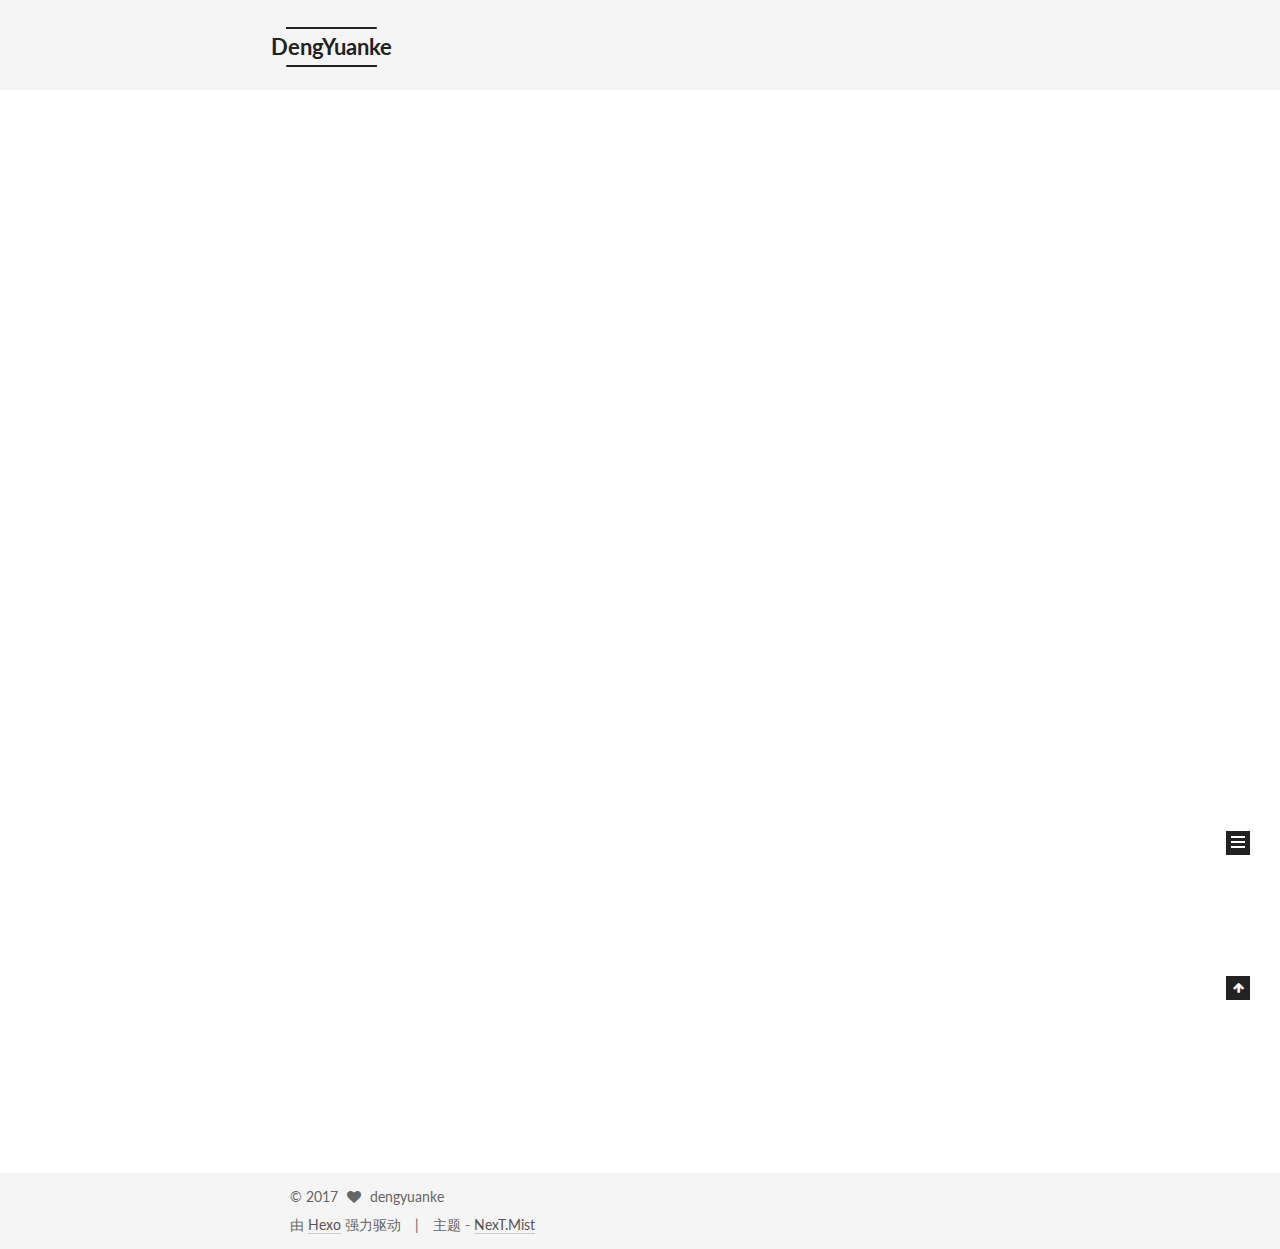
==== commit 54812537: "Site updated: 2017-04-06 14:04:06" ====
--- a/index.html
+++ b/index.html
@@ -88,11 +88,11 @@
 
 
 <meta property="og:type" content="website">
-<meta property="og:title" content="dengyuanke's blog">
+<meta property="og:title" content="DengYuanke">
 <meta property="og:url" content="http://yoursite.com/index.html">
-<meta property="og:site_name" content="dengyuanke's blog">
+<meta property="og:site_name" content="DengYuanke">
 <meta name="twitter:card" content="summary">
-<meta name="twitter:title" content="dengyuanke's blog">
+<meta name="twitter:title" content="DengYuanke">
 
 
 
@@ -126,7 +126,7 @@
 
 
 
-  <title> dengyuanke's blog </title>
+  <title> DengYuanke </title>
 </head>
 
 <body itemscope itemtype="http://schema.org/WebPage" lang="zh-Hans">
@@ -164,12 +164,12 @@
     <div class="custom-logo-site-title">
       <a href="/"  class="brand" rel="start">
         <span class="logo-line-before"><i></i></span>
-        <span class="site-title">dengyuanke's blog</span>
+        <span class="site-title">DengYuanke</span>
         <span class="logo-line-after"><i></i></span>
       </a>
     </div>
       
-        <p class="site-subtitle"></p>
+        <p class="site-subtitle">dengyuanke</p>
       
   </div>
 
@@ -256,7 +256,7 @@
     </span>
 
     <span hidden itemprop="publisher" itemscope itemtype="http://schema.org/Organization">
-      <meta itemprop="name" content="dengyuanke's blog">
+      <meta itemprop="name" content="DengYuanke">
     </span>
 
     
--- a/css/main.css
+++ b/css/main.css
@@ -1684,7 +1684,7 @@
   width: 4px;
   height: 4px;
   border-radius: 50%;
-  background: #ed4ee5;
+  background: #ccfbff;
 }
 .links-of-blogroll {
   font-size: 13px;
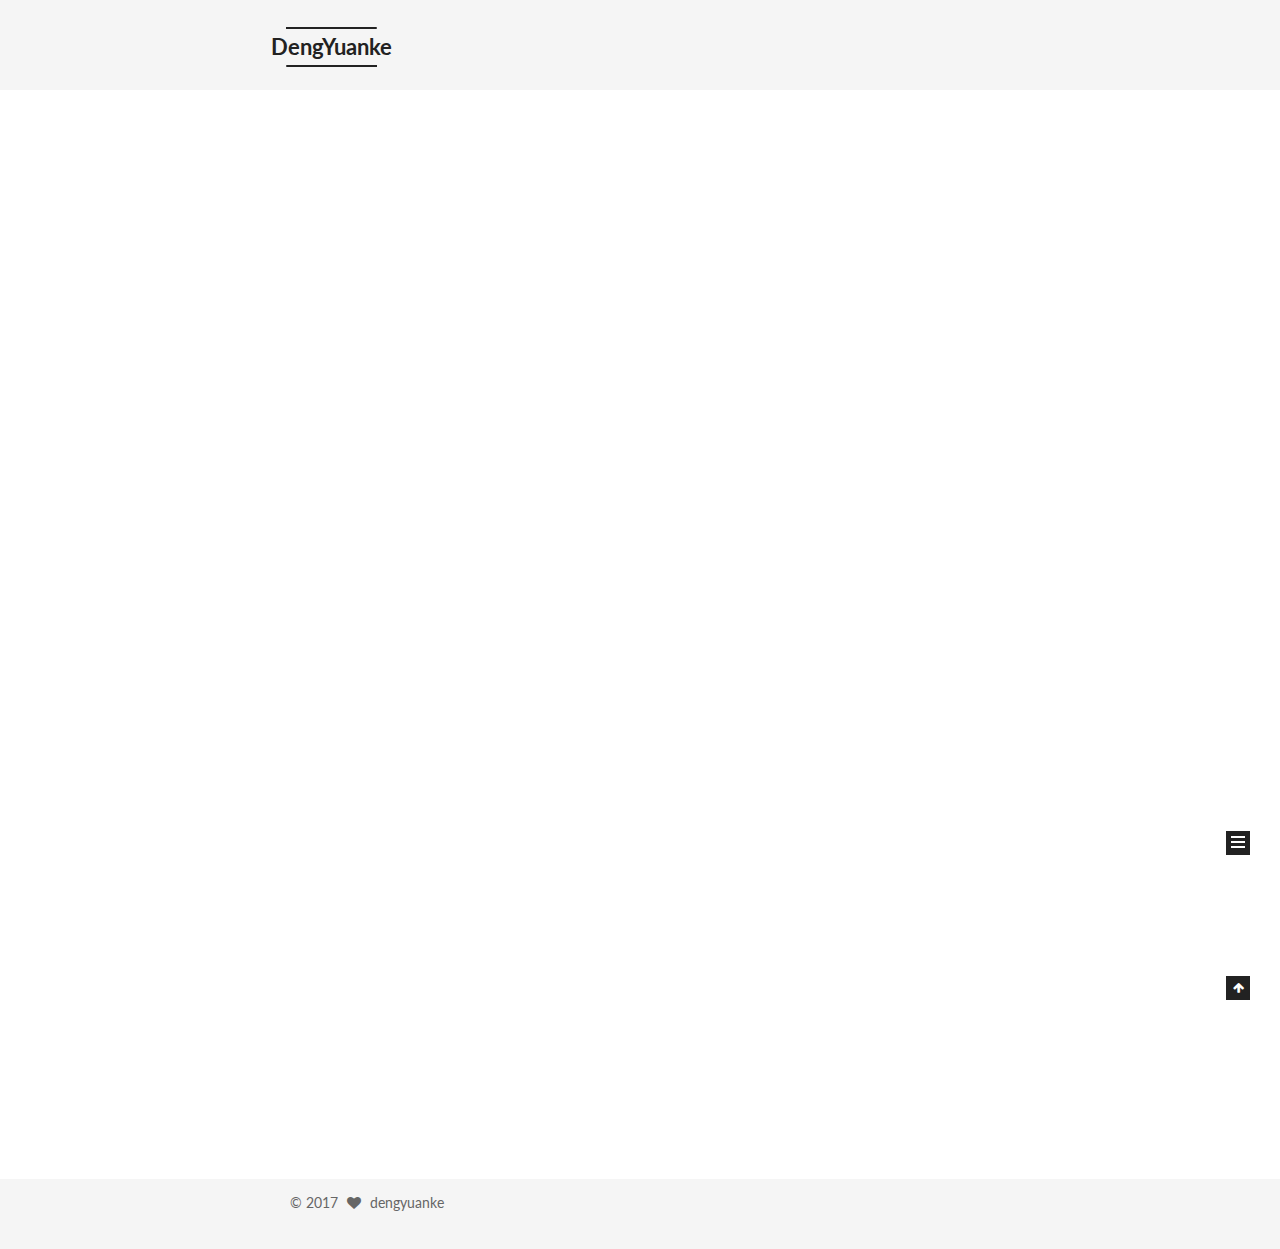
==== commit 8cdb149a: "Site updated: 2017-04-06 14:35:32" ====
--- a/index.html
+++ b/index.html
@@ -199,6 +199,26 @@
         </li>
       
         
+        <li class="menu-item menu-item-categories">
+          <a href="/categories" rel="section">
+            
+              <i class="menu-item-icon fa fa-fw fa-th"></i> <br />
+            
+            分类
+          </a>
+        </li>
+      
+        
+        <li class="menu-item menu-item-about">
+          <a href="/about" rel="section">
+            
+              <i class="menu-item-icon fa fa-fw fa-user"></i> <br />
+            
+            关于
+          </a>
+        </li>
+      
+        
         <li class="menu-item menu-item-archives">
           <a href="/archives" rel="section">
             
@@ -466,18 +486,6 @@
 </div>
 
 
-<div class="powered-by">
-  由 <a class="theme-link" href="https://hexo.io">Hexo</a> 强力驱动
-</div>
-
-<div class="theme-info">
-  主题 -
-  <a class="theme-link" href="https://github.com/iissnan/hexo-theme-next">
-    NexT.Mist
-  </a>
-</div>
-
-
         
 
         
--- a/css/main.css
+++ b/css/main.css
@@ -1684,7 +1684,7 @@
   width: 4px;
   height: 4px;
   border-radius: 50%;
-  background: #ccfbff;
+  background: #3cff91;
 }
 .links-of-blogroll {
   font-size: 13px;
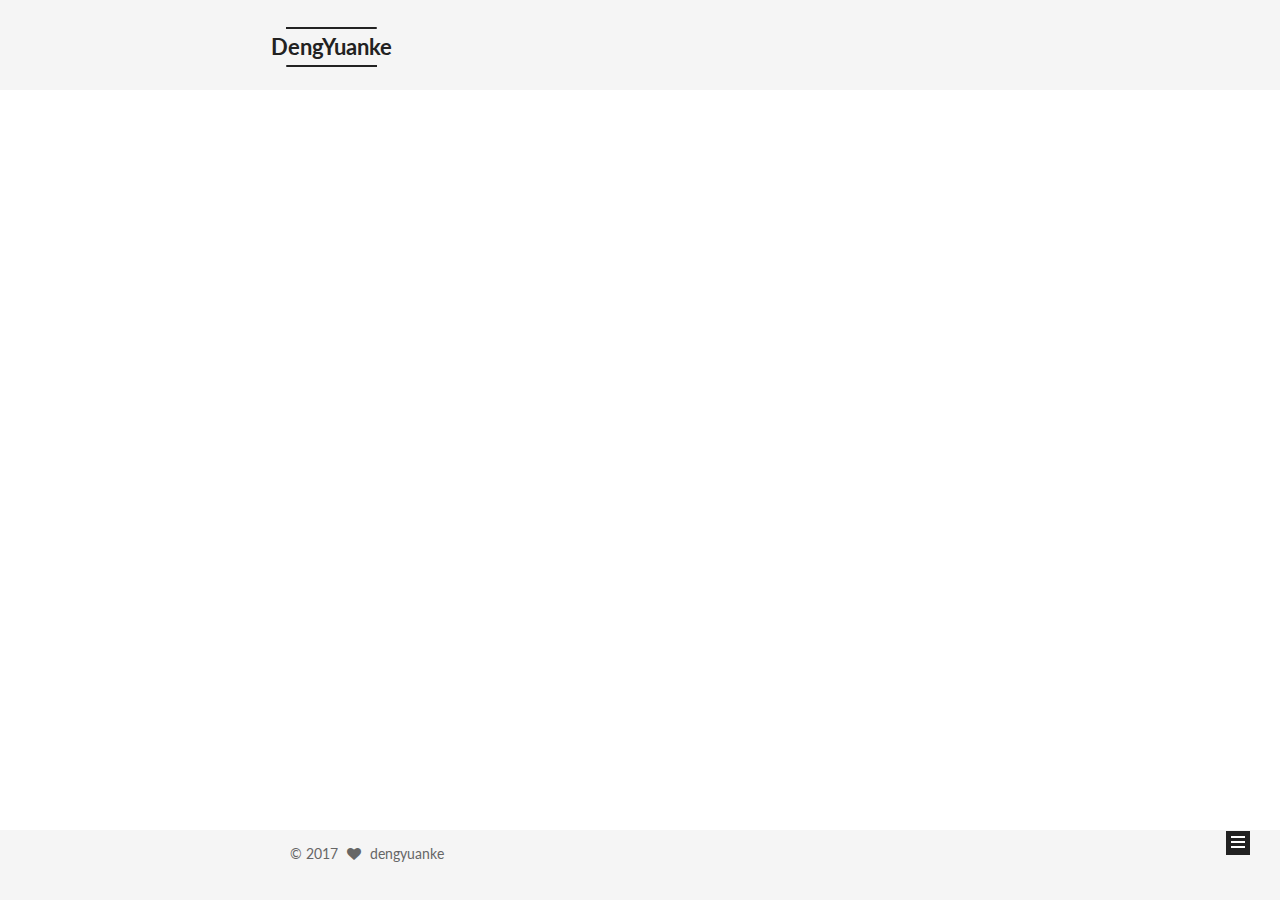
==== commit 602710a1: "Site updated: 2017-04-07 17:44:53" ====
--- a/index.html
+++ b/index.html
@@ -267,7 +267,7 @@
   
 
   <article class="post post-type-normal " itemscope itemtype="http://schema.org/Article">
-    <link itemprop="mainEntityOfPage" href="http://yoursite.com/2017/04/05/hello-world/">
+    <link itemprop="mainEntityOfPage" href="http://yoursite.com/2017/04/07/hello-world/">
 
     <span hidden itemprop="author" itemscope itemtype="http://schema.org/Person">
       <meta itemprop="name" content="dengyuanke">
@@ -289,7 +289,7 @@
             
               
                 
-                <a class="post-title-link" href="/2017/04/05/hello-world/" itemprop="url">
+                <a class="post-title-link" href="/2017/04/07/hello-world/" itemprop="url">
                   Hello World
                 </a>
               
@@ -306,8 +306,8 @@
               
                 <span class="post-meta-item-text">发表于</span>
               
-              <time title="创建于" itemprop="dateCreated datePublished" datetime="2017-04-05T15:51:53+08:00">
-                2017-04-05
+              <time title="创建于" itemprop="dateCreated datePublished" datetime="2017-04-07T17:44:30+08:00">
+                2017-04-07
               </time>
             
 
@@ -343,18 +343,16 @@
 
       
         
-          
-            <p>Welcome to <a href="https://hexo.io/" target="_blank" rel="external">Hexo</a>! This is your very first post. Check <a href="https://hexo.io/docs/" target="_blank" rel="external">documentation</a> for more info. If you get any problems when using Hexo, you can find the answer in <a href="https://hexo.io/docs/troubleshooting.html" target="_blank" rel="external">troubleshooting</a> or you can ask me on <a href="https://github.com/hexojs/hexo/issues" target="_blank" rel="external">GitHub</a>.</p>
+          <p>Welcome to <a href="https://hexo.io/">Hexo</a>! This is your very first post. Check <a href="https://hexo.io/docs/">documentation</a> for more info. If you get any problems when using Hexo, you can find the answer in <a href="https://hexo.io/docs/troubleshooting.html">troubleshooting</a> or you can ask me on <a href="https://github.com/hexojs/hexo/issues">GitHub</a>.</p>
 <h2 id="Quick-Start"><a href="#Quick-Start" class="headerlink" title="Quick Start"></a>Quick Start</h2><h3 id="Create-a-new-post"><a href="#Create-a-new-post" class="headerlink" title="Create a new post"></a>Create a new post</h3><figure class="highlight bash"><table><tr><td class="gutter"><pre><div class="line">1</div></pre></td><td class="code"><pre><div class="line">$ hexo new <span class="string">"My New Post"</span></div></pre></td></tr></table></figure>
-<p>More info: <a href="https://hexo.io/docs/writing.html" target="_blank" rel="external">Writing</a></p>
-<h3 id="Run-server"><a href="#Run-server" class="headerlink" title="Run server"></a>Run server</h3><figure class="highlight bash"><table><tr><td class="gutter"><pre><div class="line">1</div></pre></td><td class="code"><pre><div class="line">$ hexo server</div></pre></td></tr></table></figure>
-<p>More info: <a href="https://hexo.io/docs/server.html" target="_blank" rel="external">Server</a></p>
-<h3 id="Generate-static-files"><a href="#Generate-static-files" class="headerlink" title="Generate static files"></a>Generate static files</h3><figure class="highlight bash"><table><tr><td class="gutter"><pre><div class="line">1</div></pre></td><td class="code"><pre><div class="line">$ hexo generate</div></pre></td></tr></table></figure>
-<p>More info: <a href="https://hexo.io/docs/generating.html" target="_blank" rel="external">Generating</a></p>
-<h3 id="Deploy-to-remote-sites"><a href="#Deploy-to-remote-sites" class="headerlink" title="Deploy to remote sites"></a>Deploy to remote sites</h3><figure class="highlight bash"><table><tr><td class="gutter"><pre><div class="line">1</div></pre></td><td class="code"><pre><div class="line">$ hexo deploy</div></pre></td></tr></table></figure>
-<p>More info: <a href="https://hexo.io/docs/deployment.html" target="_blank" rel="external">Deployment</a></p>
-
-          
+<p>More info: <a href="https://hexo.io/docs/writing.html">Writing</a></p>
+          <!--noindex-->
+          <div class="post-button text-center">
+            <a class="btn" href="/2017/04/07/hello-world/#more" rel="contents">
+              阅读全文 &raquo;
+            </a>
+          </div>
+          <!--/noindex-->
         
       
     </div>
--- a/css/main.css
+++ b/css/main.css
@@ -1684,7 +1684,7 @@
   width: 4px;
   height: 4px;
   border-radius: 50%;
-  background: #3cff91;
+  background: #ffffad;
 }
 .links-of-blogroll {
   font-size: 13px;
